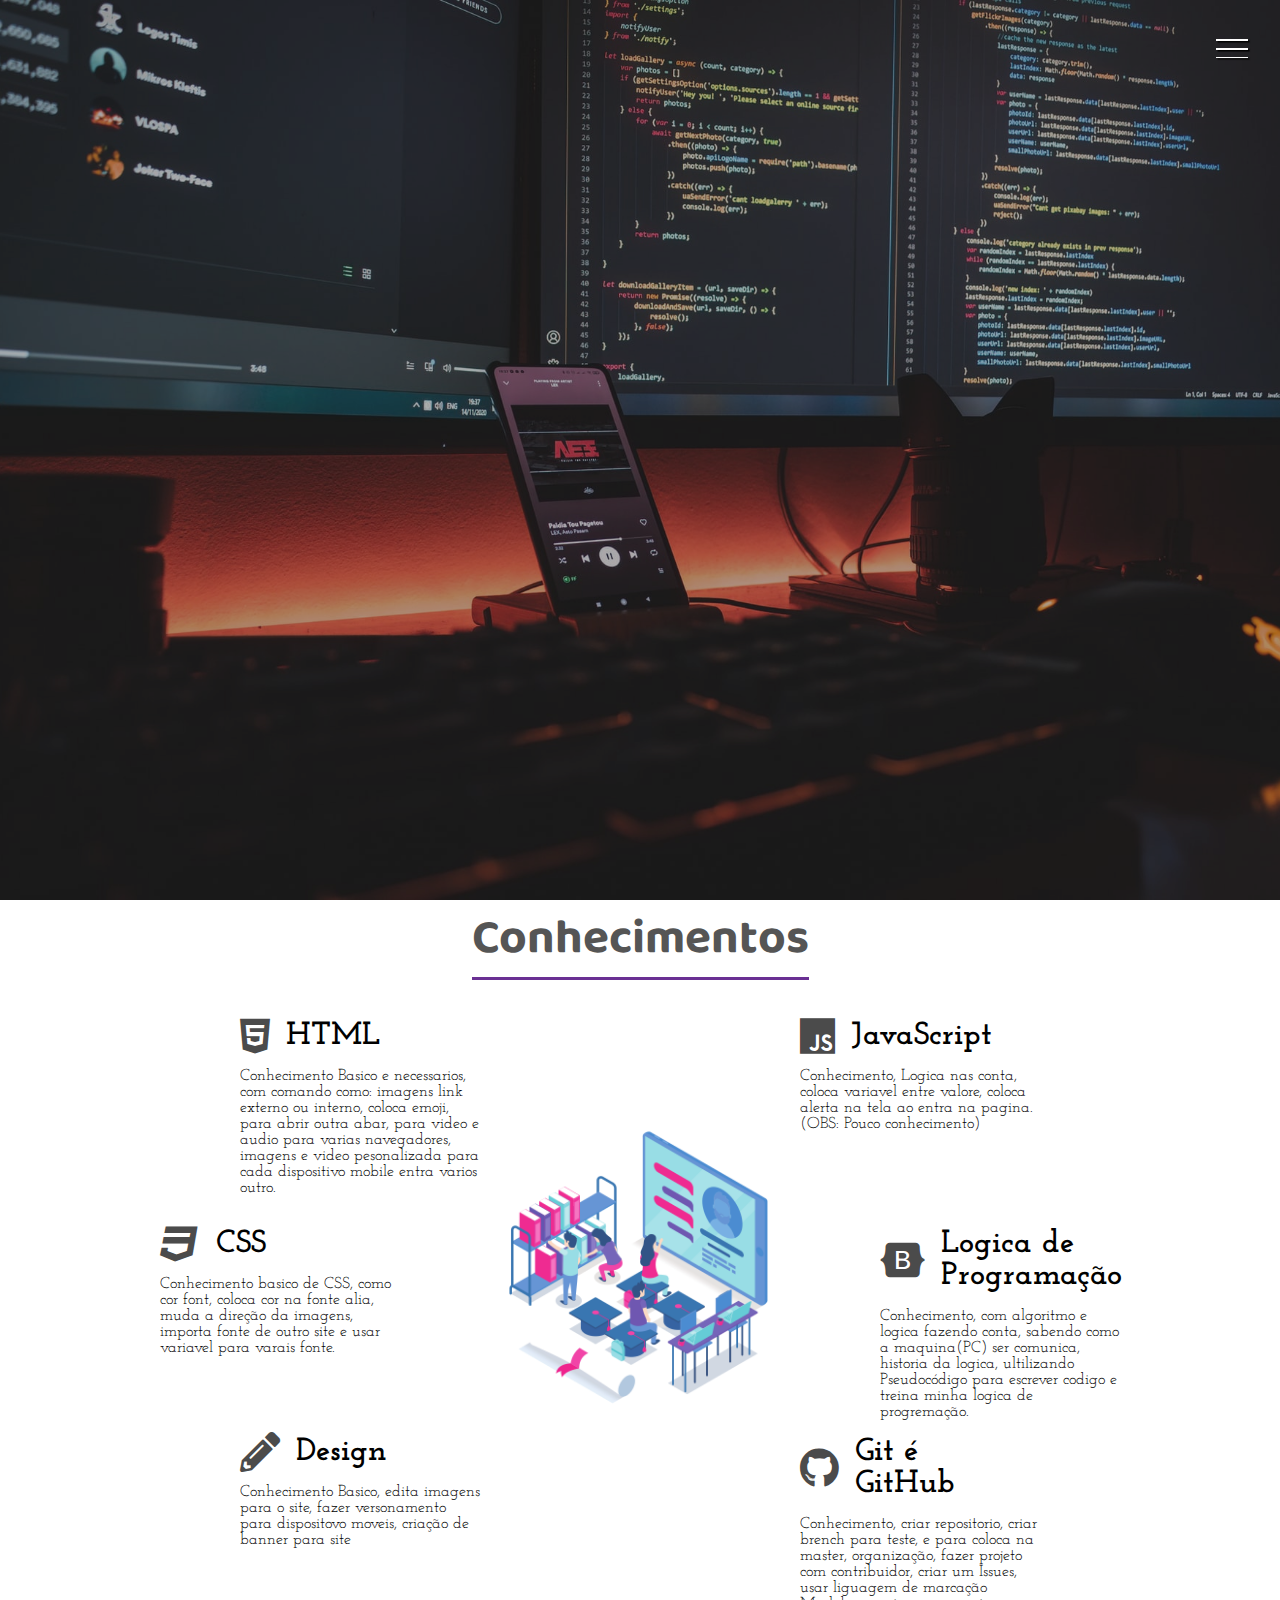
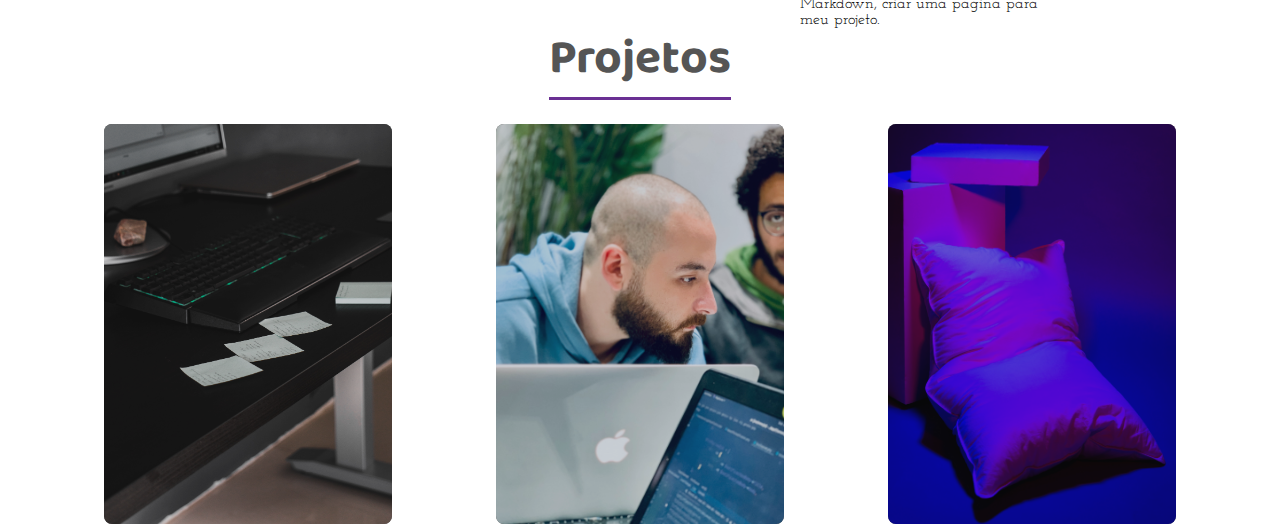
==== Portifolio/index.html @ f10bee5b "atualização" ====
<!DOCTYPE html>
<html lang="pt-br">
<head>
    <meta charset="UTF-8">
    <meta name="viewport" content="width=device-width, initial-scale=1.0">
    <title>Portfolio</title>
    <link rel="stylesheet" href="style.css">
    <link rel="apple-touch-icon" sizes="180x180" href="img/apple-touch-icon.png">
    <link rel="icon" type="image/png" sizes="32x32" href="img/favicon-32x32.png">
    <link rel="icon" type="image/png" sizes="16x16" href="img/favicon-16x16.png">
    <link rel="manifest" href="img/site.webmanifest">
</head>
<body>
    
    <div class="container">

        <div class="hanburguer">
            <div class="line" id="line1"></div>
            <div class="line" id="line2"></div>
            <div class="line" id="line3"></div>
            <span>fechar</span>
        </div>

        <header>
            <div class="img-wrapper">
                <img  src="img/bg.jpg" alt=""> <!--Nome do autor da imagens:Fotis Fotopoulos-->
            </div>
            <div class="banner">
                <h1>Web Developer e Front End Designer</h1>
                <p>Jose Henrique Martins</p>
                <button>Saiba Mais</button>
            </div>
        </header>

        <aside class="sidebar">
            <nav>
                <ul class="menu">
                    <li class="menu-iten"><a href="#" class="menu-link">Home</a></li>
                    <li class="menu-iten"><a href="#" class="menu-link">Conhecimento</a></li>
                    <li class="menu-iten"><a href="#" class="menu-link">Projetos</a></li>
                    <li class="menu-iten"><a href="#" class="menu-link">Contato</a></li>
                    <li class="menu-iten"><a href="#" class="menu-link">Orçamento</a></li>
                </ul>
            </nav>
            <div class="social-media"><a href="#"><i class="fab fa-facebook-f"></i></a><a href="#"><i class="fab fa-instagram"></i></a><a href="#"><i class="fab fa-github"></i></a></div>
        </aside>

        <section class="sessao-conhecimentos">
            <div class="sessao-header">
                <h1>Conhecimentos</h1>
            </div>
            <div class="conhecimentos">
                <div class="conhecimento">
                    <div class="conhecimento-header">
                        <i class="fab fa-html5"></i>
                        <h3>HTML</h3>
                    </div>
                    <div class="conhecimento-text">
                        <p>Conhecimento Basico e necessarios, com comando como: imagens link externo ou interno, coloca emoji, para abrir outra abar, para video e audio para varias navegadores, imagens e video pesonalizada para cada dispositivo mobile entra varios outro.</p>
                    </div>
                </div>
                <div class="conhecimento">
                    <div class="conhecimento-header">
                        <i class="fab fa-css3"></i>
                        <h3>CSS</h3>
                    </div>
                    <div class="conhecimento-text">
                        <p>Conhecimento basico de CSS, como cor font, coloca cor na fonte alia, muda a direção da imagens, importa fonte de outro site e usar variavel para varais fonte.</p>
                    </div>
                </div>
                <div class="conhecimento">
                    <div class="conhecimento-header">
                        <i class="fas fa-pencil-alt"></i>
                        <h3>Design</h3>
                    </div>
                    <div class="conhecimento-text">
                        <p>Conhecimento Basico, edita imagens para o site, fazer versonamento para dispositovo moveis, criação de banner para site </p>
                    </div>
                </div>
                <div class="conhecimento">
                    <div class="conhecimento-header">
                        <i class="fab fa-js"></i>
                        <h3>JavaScript</h3>
                    </div>
                    <div class="conhecimento-text">
                        <p>Conhecimento, Logica nas conta, coloca variavel entre valore, coloca alerta na tela ao entra na pagina.(OBS: Pouco conhecimento)</p>
                    </div>
                </div>
                <div class="conhecimento">
                    <div class="conhecimento-header">
                        <i class="fab fa-bootstrap"></i>
                        <h3>Logica de Programação</h3>
                    </div>
                    <div class="conhecimento-text">
                        <p>Conhecimento, com algoritmo e logica fazendo conta, sabendo como a maquina(PC)
                            ser comunica, historia da logica, ultilizando Pseudocódigo para escrever codigo e treina minha logica de progremação.</p>
                    </div>
                </div>
                <div class="conhecimento">
                    <div class="conhecimento-header">
                        <i class="fab fa-github"></i>
                        <h3>Git é GitHub</h3>
                    </div>
                    <div class="conhecimento-text">
                        <p>Conhecimento, criar repositorio, criar brench para teste, e para coloca na master, organização, fazer projeto com contribuidor, criar um Issues, usar liguagem de marcação Markdown, criar uma pagina para meu projeto.</p>
                    </div>
                </div>
                <div class="conhecimentos-img-wrapper">
                    <img src="img/conhecimentos.png" alt="imagens Conhecimento">
                </div>
            </div>
        </section>
            <section class="sessao-projetos">
                <div class="sessao-header">
                    <h1>Projetos</h1>
                </div>
                <div class="projetos">
                    <div class="card">
                        <div class="card-img-wrapper">
                            <img src="img/proj1.jpg" alt="Projetos">
                        </div>
                        <div class="card-info">
                            <h2>Todo List</h2>
                            <h3>JavaScript</h3>
                            <p>Lorem, ipsum dolor sit amet consectetur adipisicing elit. Alias ullam voluptatem quas minima at dolor repellat, ipsum quo repellendus et eaque molestias porro vitae nihil officiis expedita iusto illum corrupti.</p>
                            <button>Saiba Mais...</button>
                        </div>
                    </div>
                    <div class="card">
                        <div class="card-img-wrapper">
                            <img src="img/proj2.jpg" alt="Projetos">
                        </div>
                        <div class="card-info">
                            <h2>Todo List</h2>
                            <h3>HTML CSS</h3>
                            <p>Lorem, ipsum dolor sit amet consectetur adipisicing elit. Alias ullam voluptatem quas minima at dolor repellat, ipsum quo repellendus et eaque molestias porro vitae nihil officiis expedita iusto illum corrupti.</p>
                            <button>Saiba Mais...</button>
                        </div>
                    </div>
                    <div class="card">
                        <div class="card-img-wrapper">
                            <img src="img/proj3.jpg" alt="Projetos">
                        </div>
                        <div class="card-info">
                            <h2>Todo List</h2>
                            <h3>Clone</h3>
                            <p>Lorem, ipsum dolor sit amet consectetur adipisicing elit. Alias ullam voluptatem quas minima at dolor repellat, ipsum quo repellendus et eaque molestias porro vitae nihil officiis expedita iusto illum corrupti.</p>
                            <button>Saiba Mais...</button>
                        </div>
                    </div>
                    </div>
                </div>
            </section>
</div>    
</body>      
    <script src="script.js"></script>
</html>
---- Portifolio/style.css ----
@import url("https://fonts.googleapis.com/css2?family=Baloo+2:wght@400;500;600;700&family=Josefin+Slab:ital,wght@0,300;0,400;0,500;0,600;0,700;1,300;1,500;1,600&family=Mulish:ital,wght@0,200;0,300;0,400;0,500;1,200;1,300;1,400&display=swap");


@import url("https://cdnjs.cloudflare.com/ajax/libs/font-awesome/5.15.2/css/all.min.css");

*{
    margin: 0;
    padding: 0;
    list-style: none;
    text-decoration: none;
}
:root{ /*Fonte usada no site*/
    --font-primay: "Baloo 2", serif;
    --font-secundary:"Josefin Slab",serif;
    --font-action:"Mulish",serif;
}

.hanburguer{
    /*background-color: red;*/
    width: 2rem;
    height: 2.1rem;
    position: fixed;
    z-index: 100;
    right: 2rem;
    top: 2rem;
    display: flex;
    flex-direction: column;
    justify-content: space-evenly;
    cursor: pointer;
}
.show-menu .hanburguer{
    right: 16rem;
}
.line{
    width: 100%;
    height: .1rem;
    background-color: #fff;
    box-shadow: 0.1rem 0.1rem 1px #000;
    transition: transform 1s;
}
.show-menu #line1{
    transform: rotate(45deg) translate(.3rem, .45rem);
}
.show-menu #line2{
    opacity: 0;
    visibility: hidden;
}
.show-menu #line3{
    transform: rotate(-45deg) translate(.3rem, -.45rem);
}
.hanburguer span{
    position: absolute;
    left: 3rem;
    height: 2rem;
    width: 6rem;
    display: flex;
    justify-content: center;
    align-items: center;
    background-color: #a044ff;
    color: #fff;
    font-family: var(--font-action);
    opacity: 0;
}
.hanburguer span::before{
    content:"";
    position: absolute;
    border-right: .5rem solid #a044ff;
    border-top: .5rem solid transparent;
    border-left: .5rem solid transparent;
    border-bottom: .5rem solid transparent;
    left: -1rem;
}
header{
    width: 100%;
    height: 100vh;
    overflow: hidden;
    position: relative;
}
.show-menu .hanburguer:hover span{
    opacity: 1;
}
.img-wrapper{
    width: 100%;
    height: 100%;
    overflow: hidden;
    background-color: rgba(0,0,0,0.8);
    animation: zoom 25s;
}
@keyframes zoom{
    0%{
        transform: scale(1.3);
    }
    100%{
        transform: scale(1);
    }
}
.img-wrapper img{
    width: 100%;
    height: 100%;
    object-fit: cover;
    opacity: 0.6;

}
.banner{
    position: absolute;
    top: 30%;
    left: 15%;
}
.banner h1{
    color: #ffffff;
    font-size: 3.5rem;
    font-family: var(--font-primay);
    font-weight: 300;
    text-shadow: .2rem .3rem 2px rgb(0,0,0,.4);
    line-height: 3.5rem;
    margin-bottom: 2rem;
    opacity: 0;
    animation: movebanner 1s 0.5s forwards;
}
.banner p{
    font-family:var(--font-secundary);
    color: #fff;
    font-size: 2rem;
    text-shadow: .2rem .2rem rgb(0,0,0,.4);
    margin-bottom: 2rem;
    opacity: 0;
    animation: movebanner 1s 0.7s forwards;

}
.banner button{
    font-family: var(--font-action);
    color: #fff;
    text-transform: uppercase;
    letter-spacing: .1rem;
    background: #DA4453;
    background: -webkit-linear-gradient(to right, #89216B, #DA4453);
    background: linear-gradient(to top, #89216B, #DA4453);
    padding: 1rem 3rem;
    border: none;
    border-radius: 5px;
    cursor: pointer;
    opacity: 0;
    animation: movebanner 1s 0.9s forwards;

}
.banner button:hover{
    opacity: 0.9; /*animação do botão*/
    color: rgba(255, 255, 255, 0.905);
}
@keyframes movebanner{
    0%{
        transform: translateY(10rem) rotateY(-30deg);
    }
    100%{
        transform: translateY(0) rotate(0);
        opacity: 1;
    }
}
.sidebar{
    width: 20rem;
    height: 100vh;
    background-color: #fff;
    position: fixed;
    top: 0;
    right: -20rem;
    transition: all 1s;
}
.show-menu .sidebar{
    right: 0;
}
.menu{
    position: absolute;
    top: 10%;
    left: 50%;
    transform: translate(-50%, 50%);
}
.menu-iten{
    text-align: center;
    margin-bottom:.3rem;

}
.menu-link{
    font-family: var(--font-action);
    font-size: 2rem;
    color: #555;
    transition: color 1s;
}
.menu-link:hover{
    color: #6a3093;
}

.social-media{
    position: absolute;
    bottom: 2rem;
    width:100%;
    display: flex;
    justify-content: space-evenly;
}
.social-media i{
    background-color:#6a3093;
    color: rgb(255, 255, 255,1);
    height: 2.5rem;
    width: 2.5rem;
    font-size: 1.5rem;
    display: flex;
    justify-content:center;
    align-items: center;
    transition: background-color 1s;
}
.social-media i:hover{
    background-color: #a044ff;
}
.conhecimentos{
    display: grid;
    grid-template-columns: repeat(16, 1fr);
    grid-template-rows: repeat(6, 6rem);
    row-gap: 0.5rem;
}
.conhecimento:nth-child(1){
    grid-column: 4 / 7;
    grid-row: 1 / 3;
}
.conhecimento:nth-child(2){
    grid-column: 3 / 6;
    grid-row: 3 / 5;
}
.conhecimento:nth-child(3){
    grid-column: 4 / 7;
    grid-row: 5 / -1;
}
.conhecimento:nth-child(4){
    grid-column: 11 / 14;
    grid-row: 1 / 3;
}
.conhecimento:nth-child(5){
    grid-column: 12 / 15;
    grid-row: 3 / 5;
}.conhecimento:nth-child(6){
    grid-column: 11 / 14;
    grid-row: 5 / -1;
}
.sessao-conhecimento{
    background-color: #f5f5f5;
}
.sessao-header{
    display: flex;
    align-items: center;
    justify-content: center;
}
.sessao-header h1{
    font-family: var(--font-primay);
    font-size: 3rem;
    color: #555;
    border-bottom: solid 3px #6a3093;
    margin-bottom: 1.5rem;
}
.conhecimento-header{
    display: flex;
    align-items: center;
}
.conhecimento-header i{
    font-size: 2.5rem;
    color: #4b4b4b;
}
.conhecimento-header h3{
    font-family: var(--font-secundary);
    font-size: 2rem;
    padding: 1rem;
}
.conhecimento-text{
    font-family: var(--font-secundary);
    margin-top: 0rem;
}
.conhecimentos-img-wrapper{
    grid-column: 7 /11;
    grid-row: 2 / 6;
    width: 100%;
}
.conhecimentos-img-wrapper img{
    object-fit: cover;
    width: 100%;
}
.projetos{
    display: flex;
    justify-content: space-evenly ;
}
.card{
    width: 18rem;
    height: 25rem;
    position: relative;
}
.card-img-wrapper{
    width: 100%;
    height: 100%;
    background-color: #262626;
    border-radius:.5rem;

}
.card-img-wrapper img{
    object-fit: cover;
    width: 100%;
    height: 100%;
    border-radius:.5rem;
    opacity: .8;
    transition: opacity .3s;
}
.card:hover .card-img-wrapper img{
    opacity: .5;
}
.card-info{
    position: absolute;
    bottom: 0;
    opacity: 0;
    visibility: hidden;
    padding: 2rem;
    text-shadow: 0.3rem 0.2rem 0.3rem rgb(0, 0, 0, .6);
    transition: all .3s;
}
.card-info h2{
    font-family: var(--font-primay) ;
    font-size: 2rem;
    font-weight: 500;
    color: #eee;
}
.card-info h3{
    font-family: var(--font-secundary);
    font-weight: bolder;
    color: #ff4081;
    margin-bottom: 1.5rem;
}
.card-info p{
    font-family: var(--font-secundary);
    color: #eee;
    font-weight: 400;
    width: 80%;
    margin-bottom: 2rem;
}
.card-info button{
    width: 8rem;
    height: 2.5rem;
    background: #DA4453;
    background: -webkit-linear-gradient(to right, #89216B, #DA4453);
    background: linear-gradient(to top, #89216B, #DA4453);
    font-family: var(--font-action);
    font-size: .7rem;
    color: #eee;
    border-radius: .5rem;
    border: none;
    box-shadow: 0 .1rem .8rem rgba(0,0,0, .4);
}
.card:hover .card-info{
    bottom: 2rem;
    opacity: 1;
    visibility: visible;

}
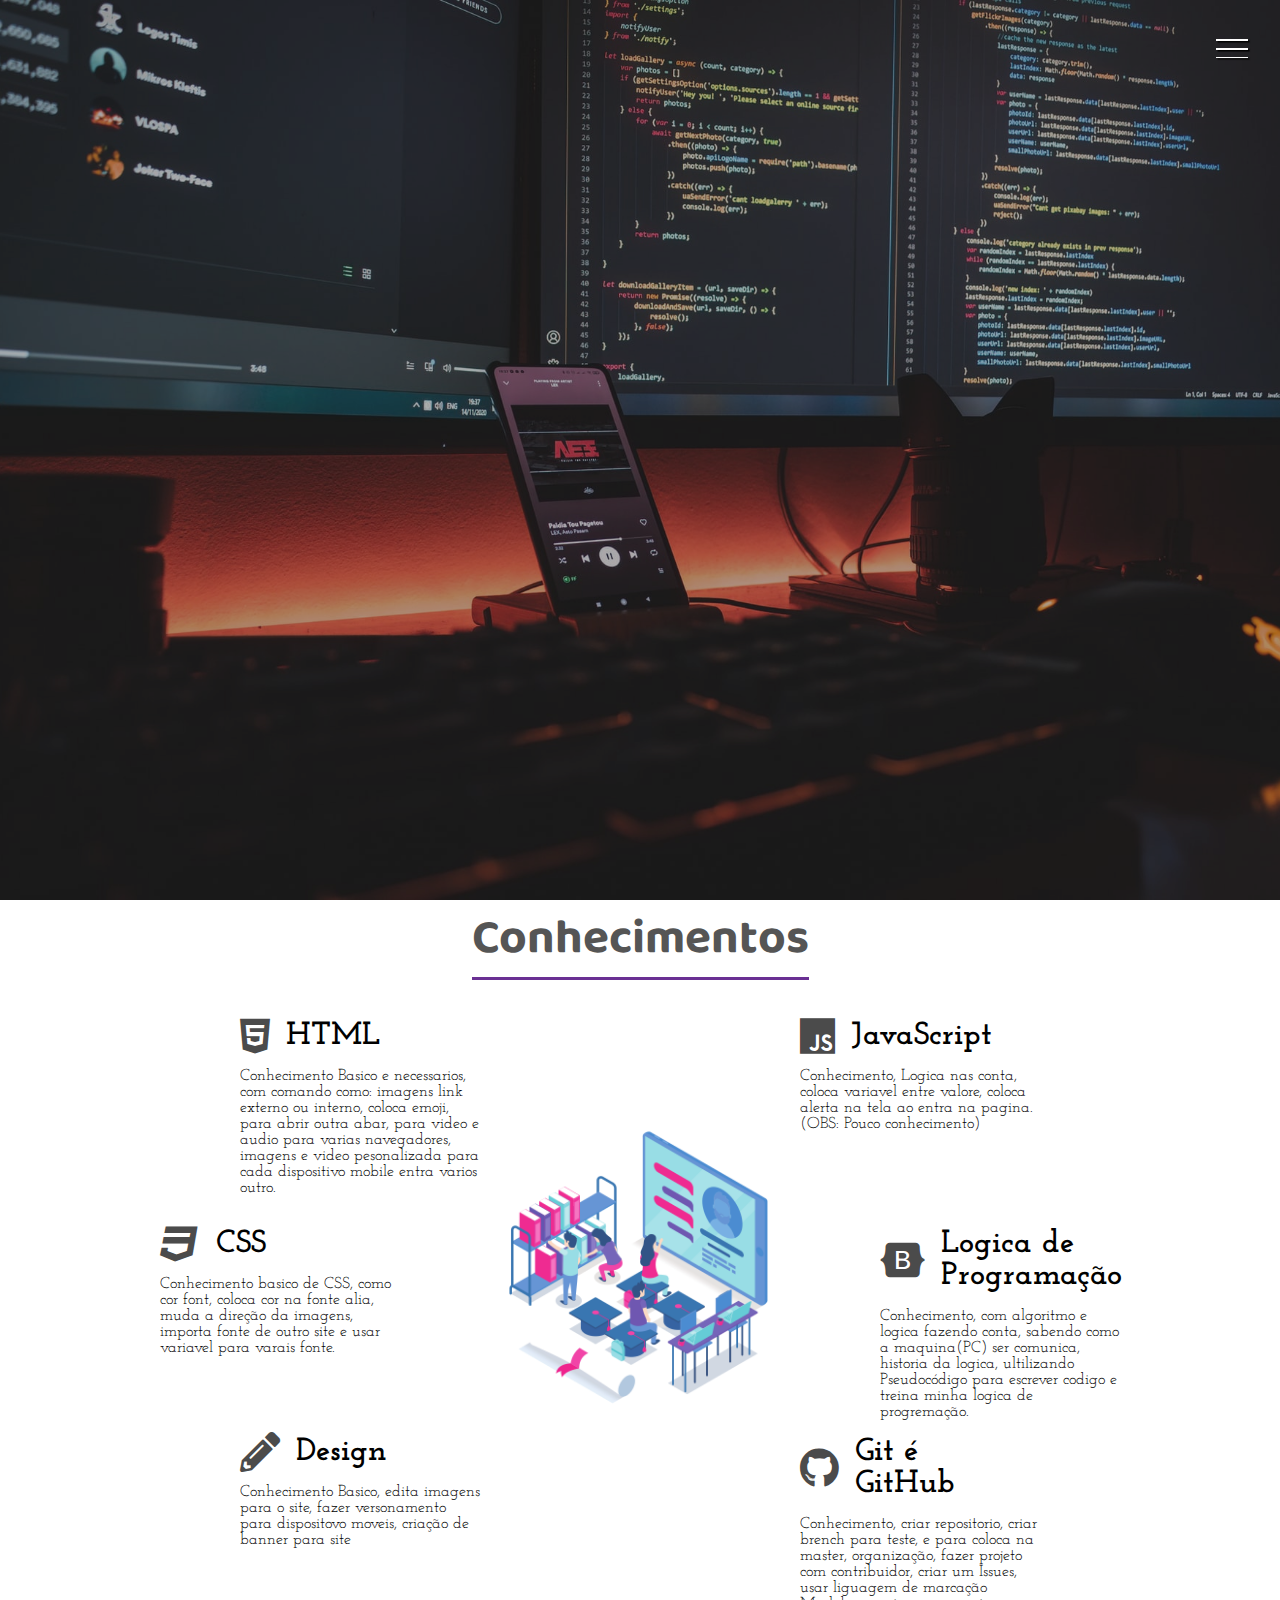
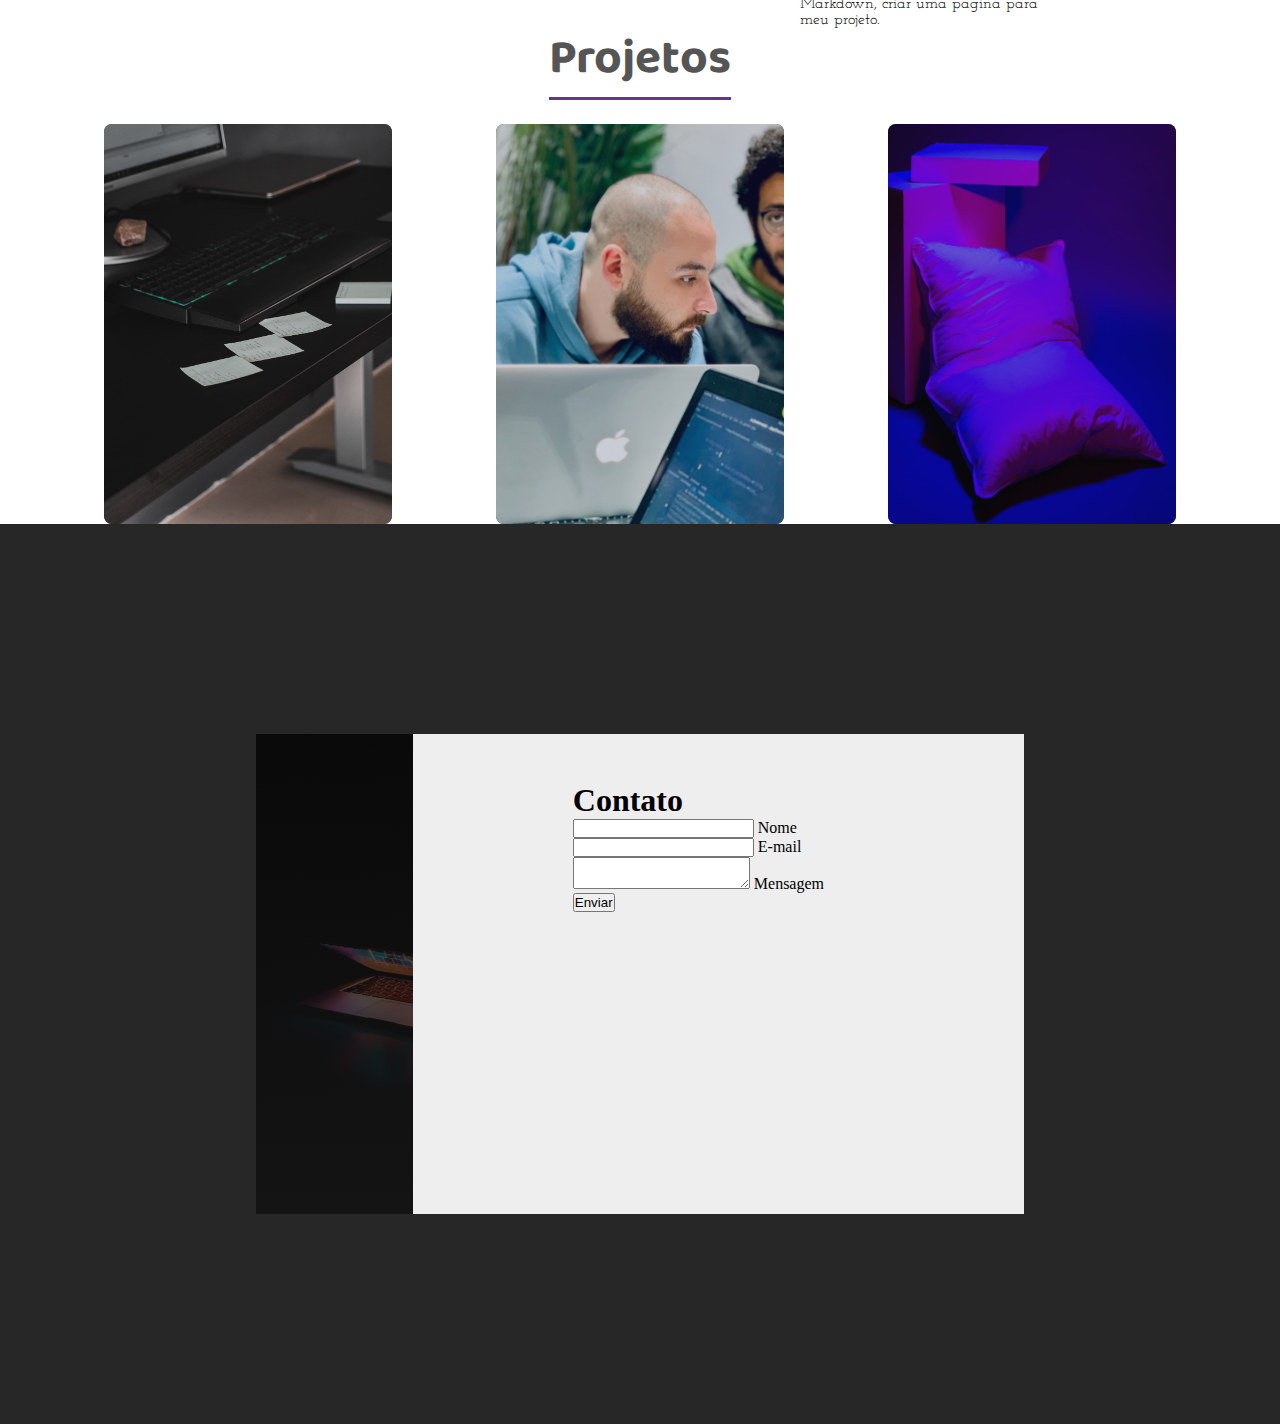
==== commit c5559d32: "atualização" ====
--- a/Portifolio/index.html
+++ b/Portifolio/index.html
@@ -151,6 +151,29 @@
                     </div>
                 </div>
             </section>
+            <section class="sessao-contato">
+                <div class="contato-wrapper">
+                    <div class="contato-left"></div>
+                    <div class="contato-right">
+                        <h1>Contato</h1>
+                        <form>
+                            <div class="input-group">
+                                <input type="text" class="field" id="nome">
+                                <label for="nome" class="field-label">Nome</label>
+                            </div>
+                            <div class="input-group">
+                                <input type="text" class="field" id="email">
+                                <label for="email" class="field-label">E-mail</label>
+                            </div>
+                            <div class="input-group">
+                                <textarea class="field" id="mensagen"></textarea>
+                                <label for="mensagen" class="field-label">Mensagem</label>
+                            </div>
+                            <button type="submit">Enviar</button>
+                        </form>
+                    </div>
+                </div>
+            </section>
 </div>    
 </body>      
     <script src="script.js"></script>
--- a/Portifolio/style.css
+++ b/Portifolio/style.css
@@ -353,4 +353,27 @@
     opacity: 1;
     visibility: visible;
 
+}
+.sessao-contato{
+    width: 100%;
+    height: 100vh;
+    background-color: #272727;
+    display: flex;
+    align-items: center;
+    justify-content: center;
+}
+.contato-wrapper{
+    width: 60%;
+    height: 30rem;
+    display: flex;
+}
+.contato-left{
+    width: 35%;
+    background: linear-gradient(rgba(15,15,15, 0.6),rgba(22,22,22,0.9)), url(img/login.jpg);
+    background-size: cover;
+}
+.contato-right{
+    width: 65%;
+    background-color: #eee;
+    padding: 3rem 10rem 10rem;
 }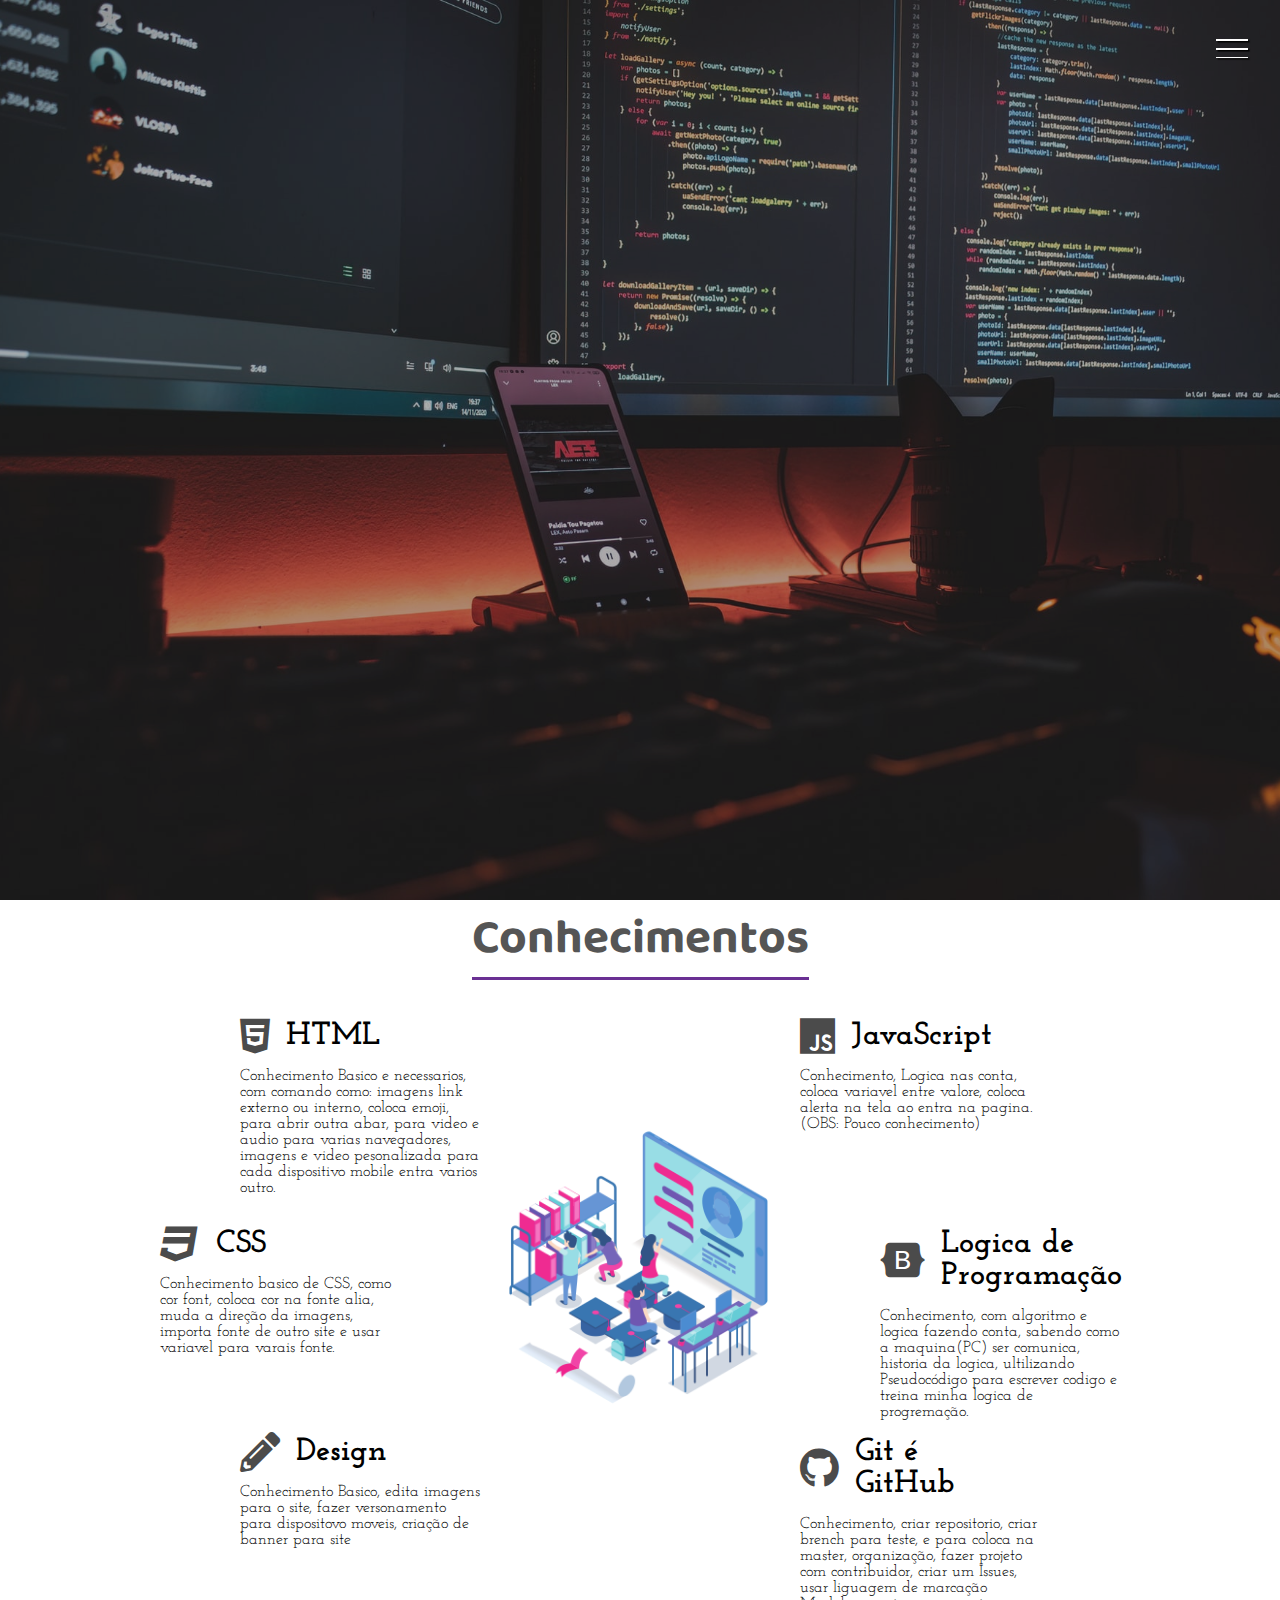
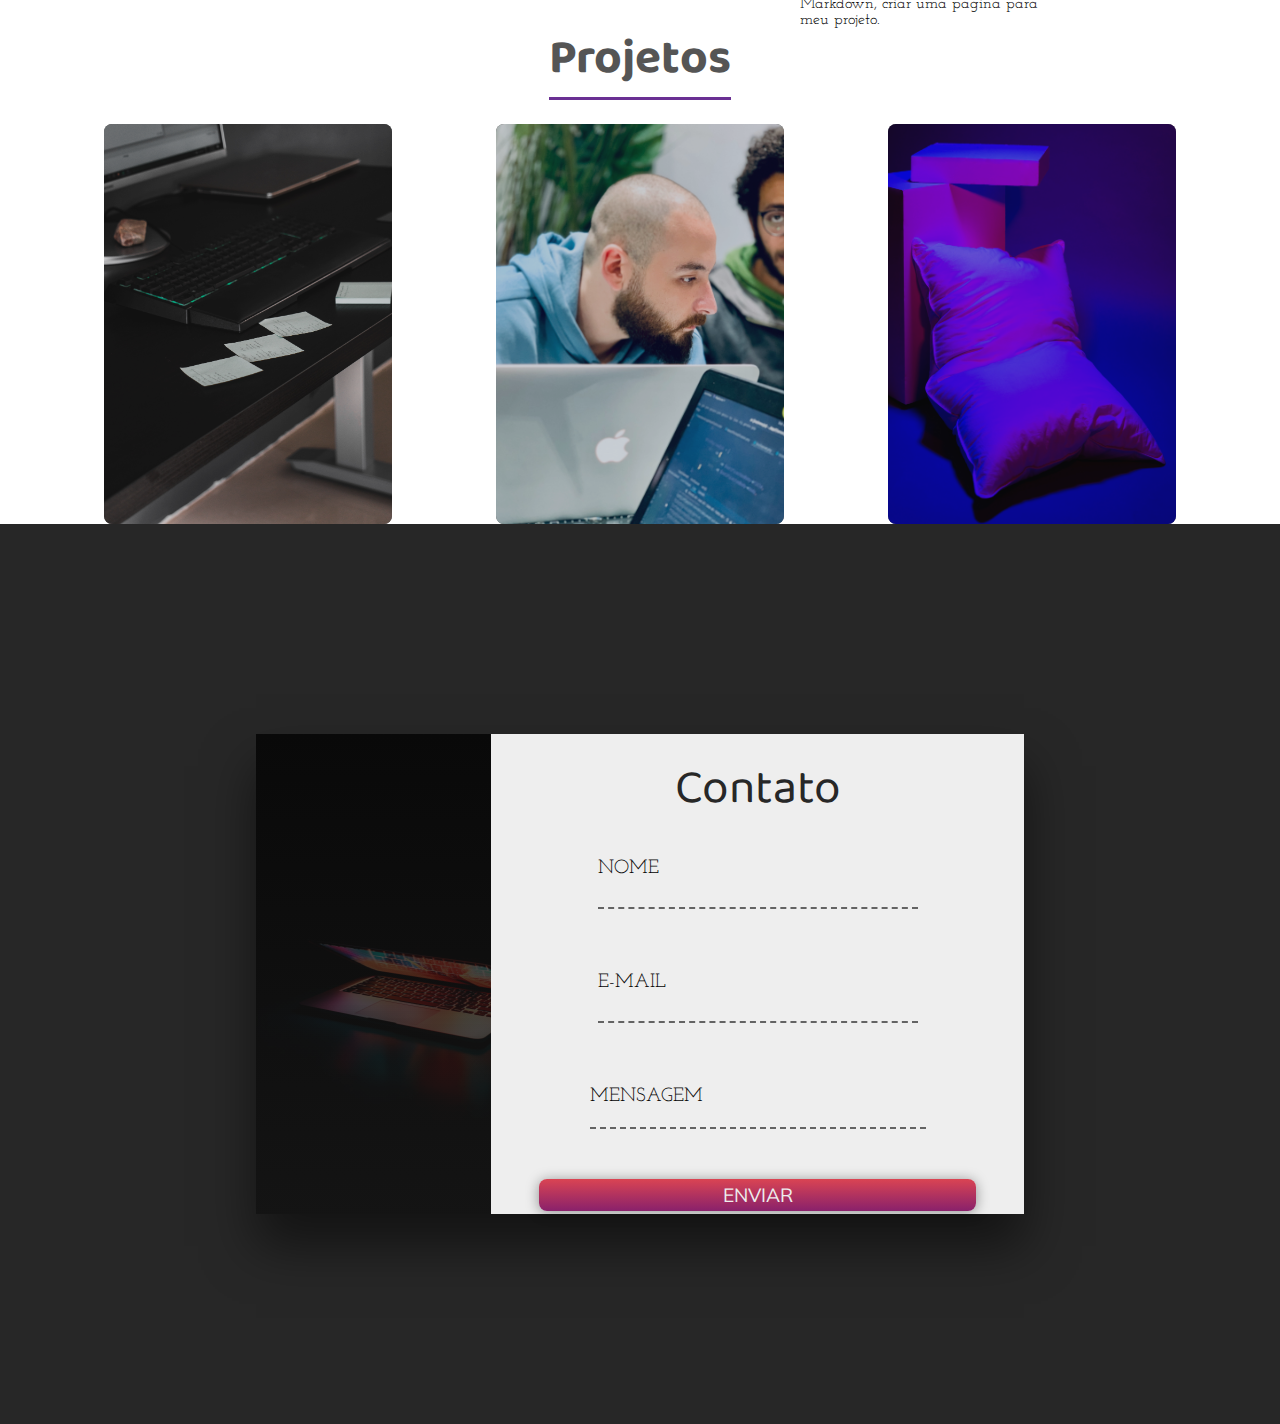
==== commit aff8c52c: "atualização" ====
--- a/Portifolio/index.html
+++ b/Portifolio/index.html
@@ -123,7 +123,7 @@
                             <h2>Todo List</h2>
                             <h3>JavaScript</h3>
                             <p>Lorem, ipsum dolor sit amet consectetur adipisicing elit. Alias ullam voluptatem quas minima at dolor repellat, ipsum quo repellendus et eaque molestias porro vitae nihil officiis expedita iusto illum corrupti.</p>
-                            <button>Saiba Mais...</button>
+                            <button class="btn">Saiba Mais...</button>
                         </div>
                     </div>
                     <div class="card">
@@ -134,7 +134,7 @@
                             <h2>Todo List</h2>
                             <h3>HTML CSS</h3>
                             <p>Lorem, ipsum dolor sit amet consectetur adipisicing elit. Alias ullam voluptatem quas minima at dolor repellat, ipsum quo repellendus et eaque molestias porro vitae nihil officiis expedita iusto illum corrupti.</p>
-                            <button>Saiba Mais...</button>
+                            <button class="btn">Saiba Mais...</button>
                         </div>
                     </div>
                     <div class="card">
@@ -145,7 +145,7 @@
                             <h2>Todo List</h2>
                             <h3>Clone</h3>
                             <p>Lorem, ipsum dolor sit amet consectetur adipisicing elit. Alias ullam voluptatem quas minima at dolor repellat, ipsum quo repellendus et eaque molestias porro vitae nihil officiis expedita iusto illum corrupti.</p>
-                            <button>Saiba Mais...</button>
+                            <button class="btn">Saiba Mais...</button>
                         </div>
                     </div>
                     </div>
@@ -169,7 +169,7 @@
                                 <textarea class="field" id="mensagen"></textarea>
                                 <label for="mensagen" class="field-label">Mensagem</label>
                             </div>
-                            <button type="submit">Enviar</button>
+                            <button class="btn btn-submit" type="submit">Enviar</button>
                         </form>
                     </div>
                 </div>
--- a/Portifolio/style.css
+++ b/Portifolio/style.css
@@ -335,9 +335,7 @@
     width: 80%;
     margin-bottom: 2rem;
 }
-.card-info button{
-    width: 8rem;
-    height: 2.5rem;
+.btn{
     background: #DA4453;
     background: -webkit-linear-gradient(to right, #89216B, #DA4453);
     background: linear-gradient(to top, #89216B, #DA4453);
@@ -348,6 +346,11 @@
     border: none;
     box-shadow: 0 .1rem .8rem rgba(0,0,0, .4);
 }
+
+.card-info button{
+    width: 8rem;
+    height: 2.5rem;
+}
 .card:hover .card-info{
     bottom: 2rem;
     opacity: 1;
@@ -366,6 +369,7 @@
     width: 60%;
     height: 30rem;
     display: flex;
+    box-shadow: 0 2rem 3rem rgba(0,0,0,0.5);
 }
 .contato-left{
     width: 35%;
@@ -375,5 +379,63 @@
 .contato-right{
     width: 65%;
     background-color: #eee;
-    padding: 3rem 10rem 10rem;
+    padding: 1rem 3rem 3rem 3rem;
+}
+.sessao-contato h1{
+    font-family: var(--font-primay);
+    text-align: center;
+    color: #272727;
+    font-size: 3rem;
+    font-weight: lighter;
+}
+.sessao-contato form{
+    width: 100;
+    display: flex;
+    flex-direction: column;
+    align-items: center;
+}
+.input-group{
+    position: relative;
+}
+.field{
+    background: transparent;
+    border: none;
+    width: 20rem;
+    font-size: 1.5rem;
+    font-family: var(--font-secundary);
+    border-bottom: 2px dashed #636363;
+    height: 3rem;
+    outline: none;
+    margin: 2rem 0;
+}
+.input-group textarea{
+    padding: 1rem;
+    max-width: 19rem;
+    max-height: 0.5rem;
+    min-width: 19rem;
+    min-height: 0.5rem;
+    resize: none
+}
+.field-label{
+    position: absolute;
+    left: 0;
+    top: 2rem;
+    font-size: 1.2rem;
+    font-family: var(--font-secundary);
+    text-transform: uppercase;
+    transition: all 0.3s;
+}
+.field:focus ~ label{
+    top: 0;
+    font-size: 1rem;
+}
+.field:focus{
+    border-bottom: 1px solid;
+}
+.btn-submit{
+    font-size: 1.2rem;
+    text-transform: uppercase;
+    width: 100%;
+    height: 2rem;
+    margin-top: 0.9rem;
 }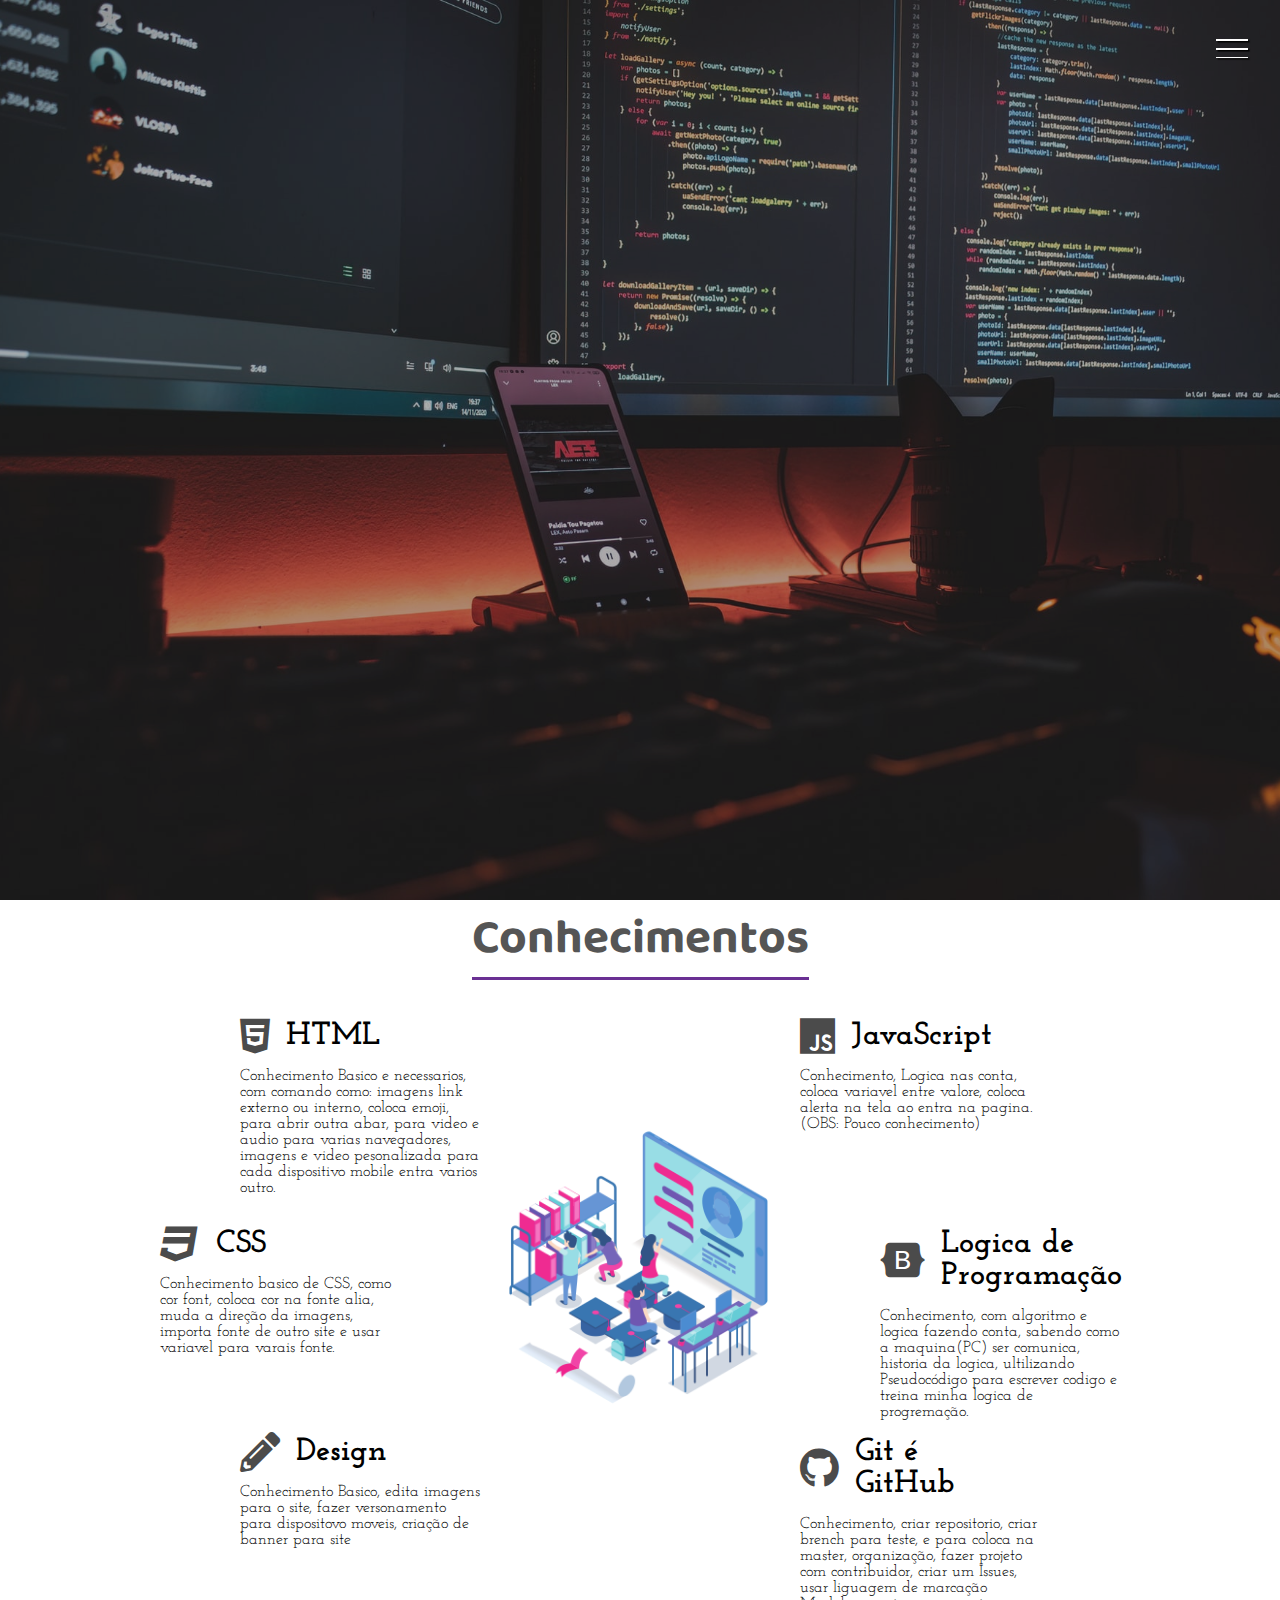
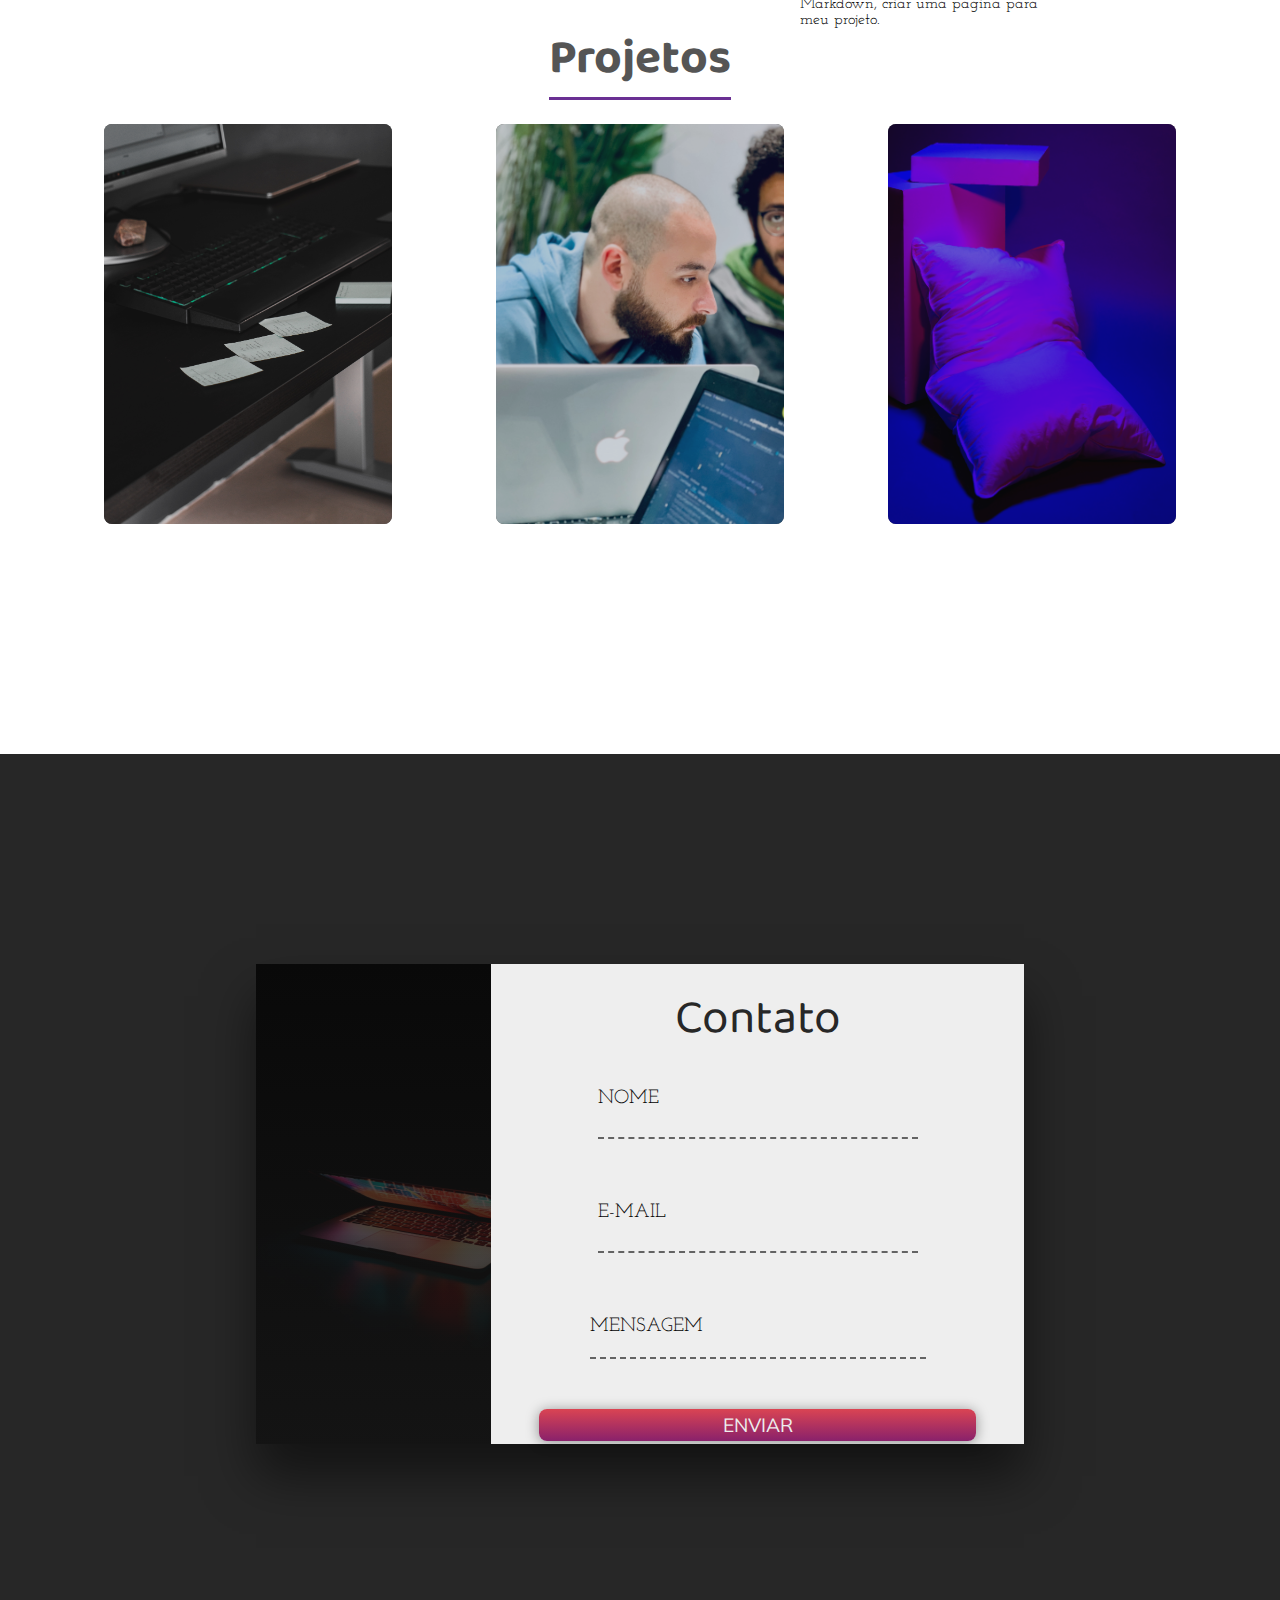
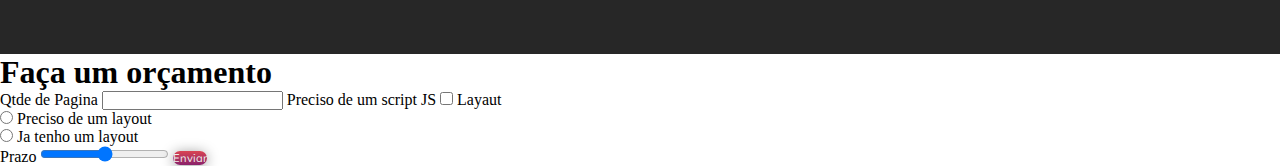
==== commit b0511bdd: "atualização" ====
--- a/Portifolio/index.html
+++ b/Portifolio/index.html
@@ -174,6 +174,31 @@
                     </div>
                 </div>
             </section>
+            <section class="sessao-orçamento">
+                <div class="orcamento-wrapper">
+                    <h1>Faça um orçamento</h1>
+                    <form>
+                        <label for="qtde">Qtde de Pagina</label>
+                        <input type="text" name="qtde" id="qtde">
+                        <label for="js">Preciso de um script JS</label>
+                        <input type="checkbox" name="js" id="js">
+                        <label>Layaut</label>
+                        <div class="group-layout">
+                            <div>
+                                <input type="radio" name="layout" id="layout-sin">
+                                <label for="layout-sin">Preciso de um layout</label>
+                            </div>
+                            <div>
+                                <input type="radio" name="layout" id="layout-nao">
+                                <label for="layout-nao">Ja tenho um layout</label>
+                            </div>
+                        </div>
+                        <label for="prazo">Prazo</label>
+                        <input type="range" name="prazo" id="prazo">
+                        <button class="btn btn-orcamento" type="submit">Enviar</button>
+                    </form>
+                </div>
+            </section>
 </div>    
 </body>      
     <script src="script.js"></script>
--- a/Portifolio/style.css
+++ b/Portifolio/style.css
@@ -282,7 +282,9 @@
 }
 .projetos{
     display: flex;
-    justify-content: space-evenly ;
+    justify-content: space-evenly;
+    width: 100%;
+    height: 70vh;
 }
 .card{
     width: 18rem;
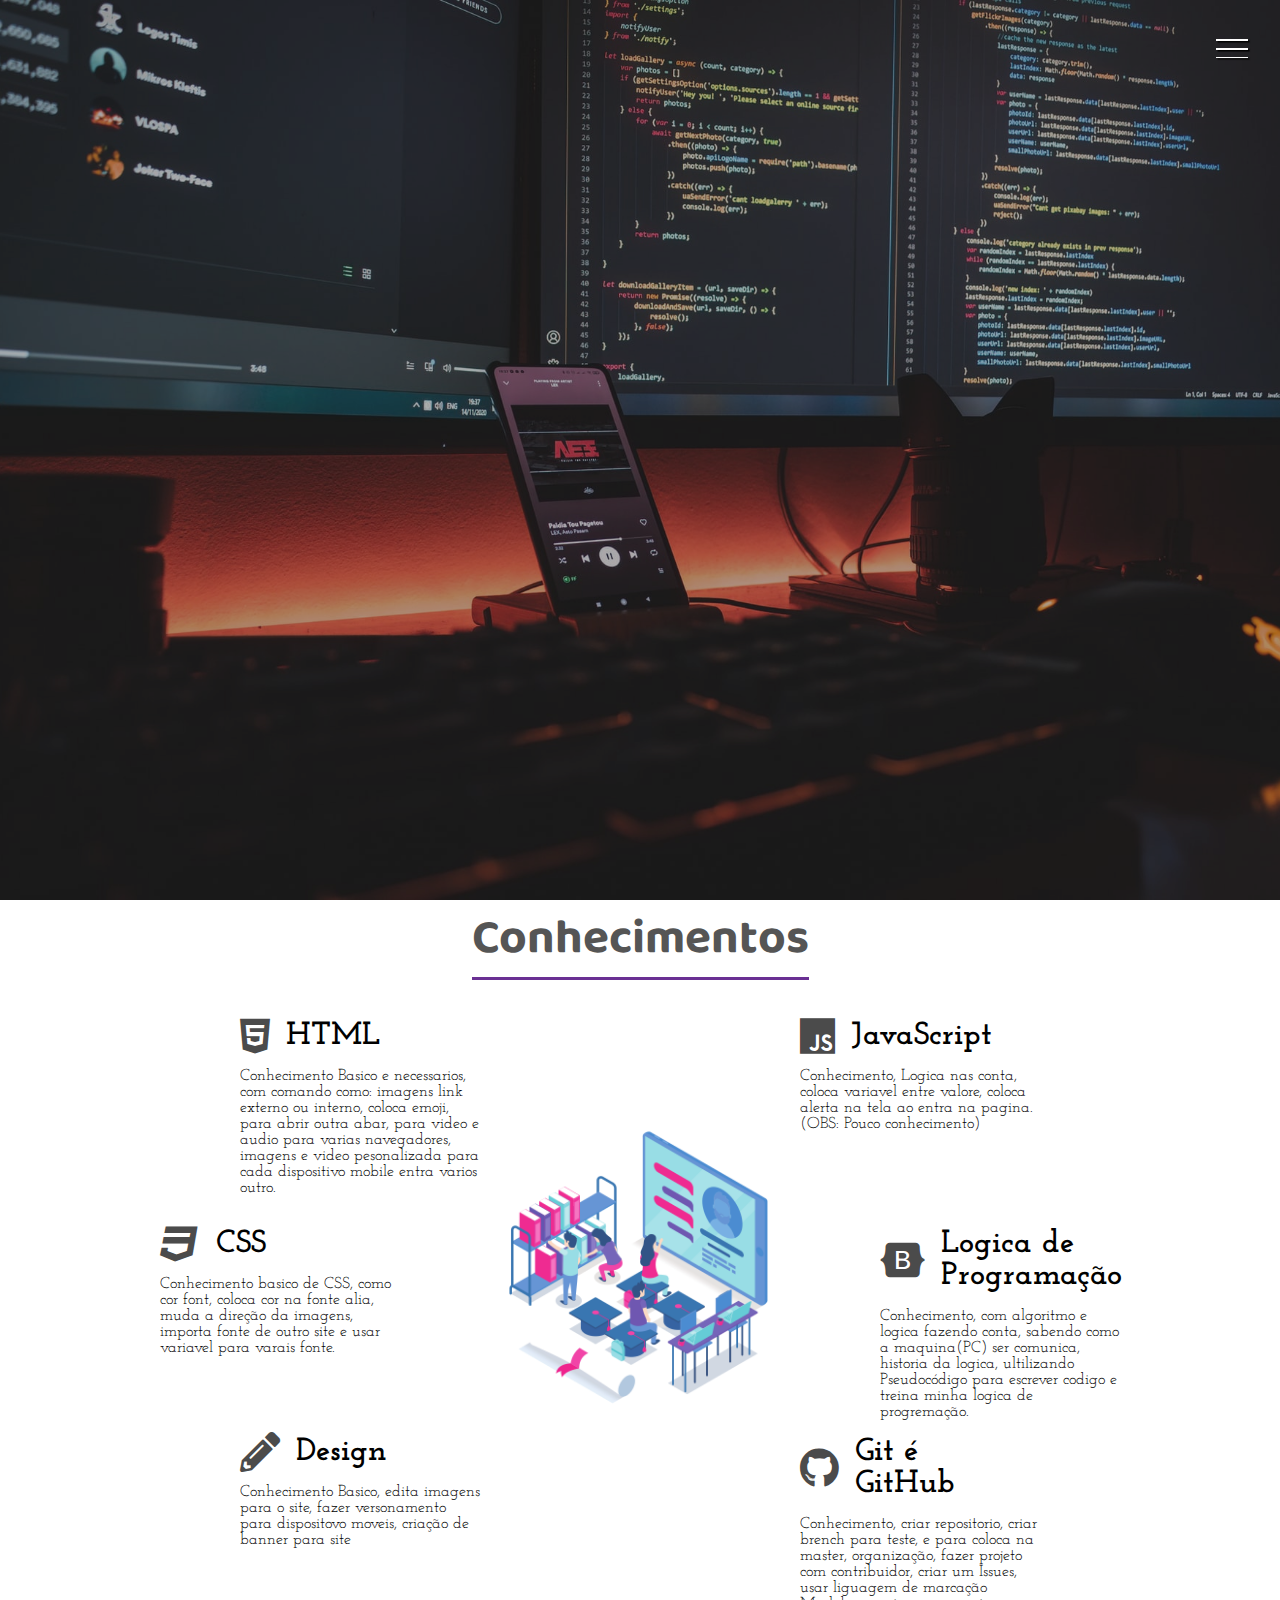
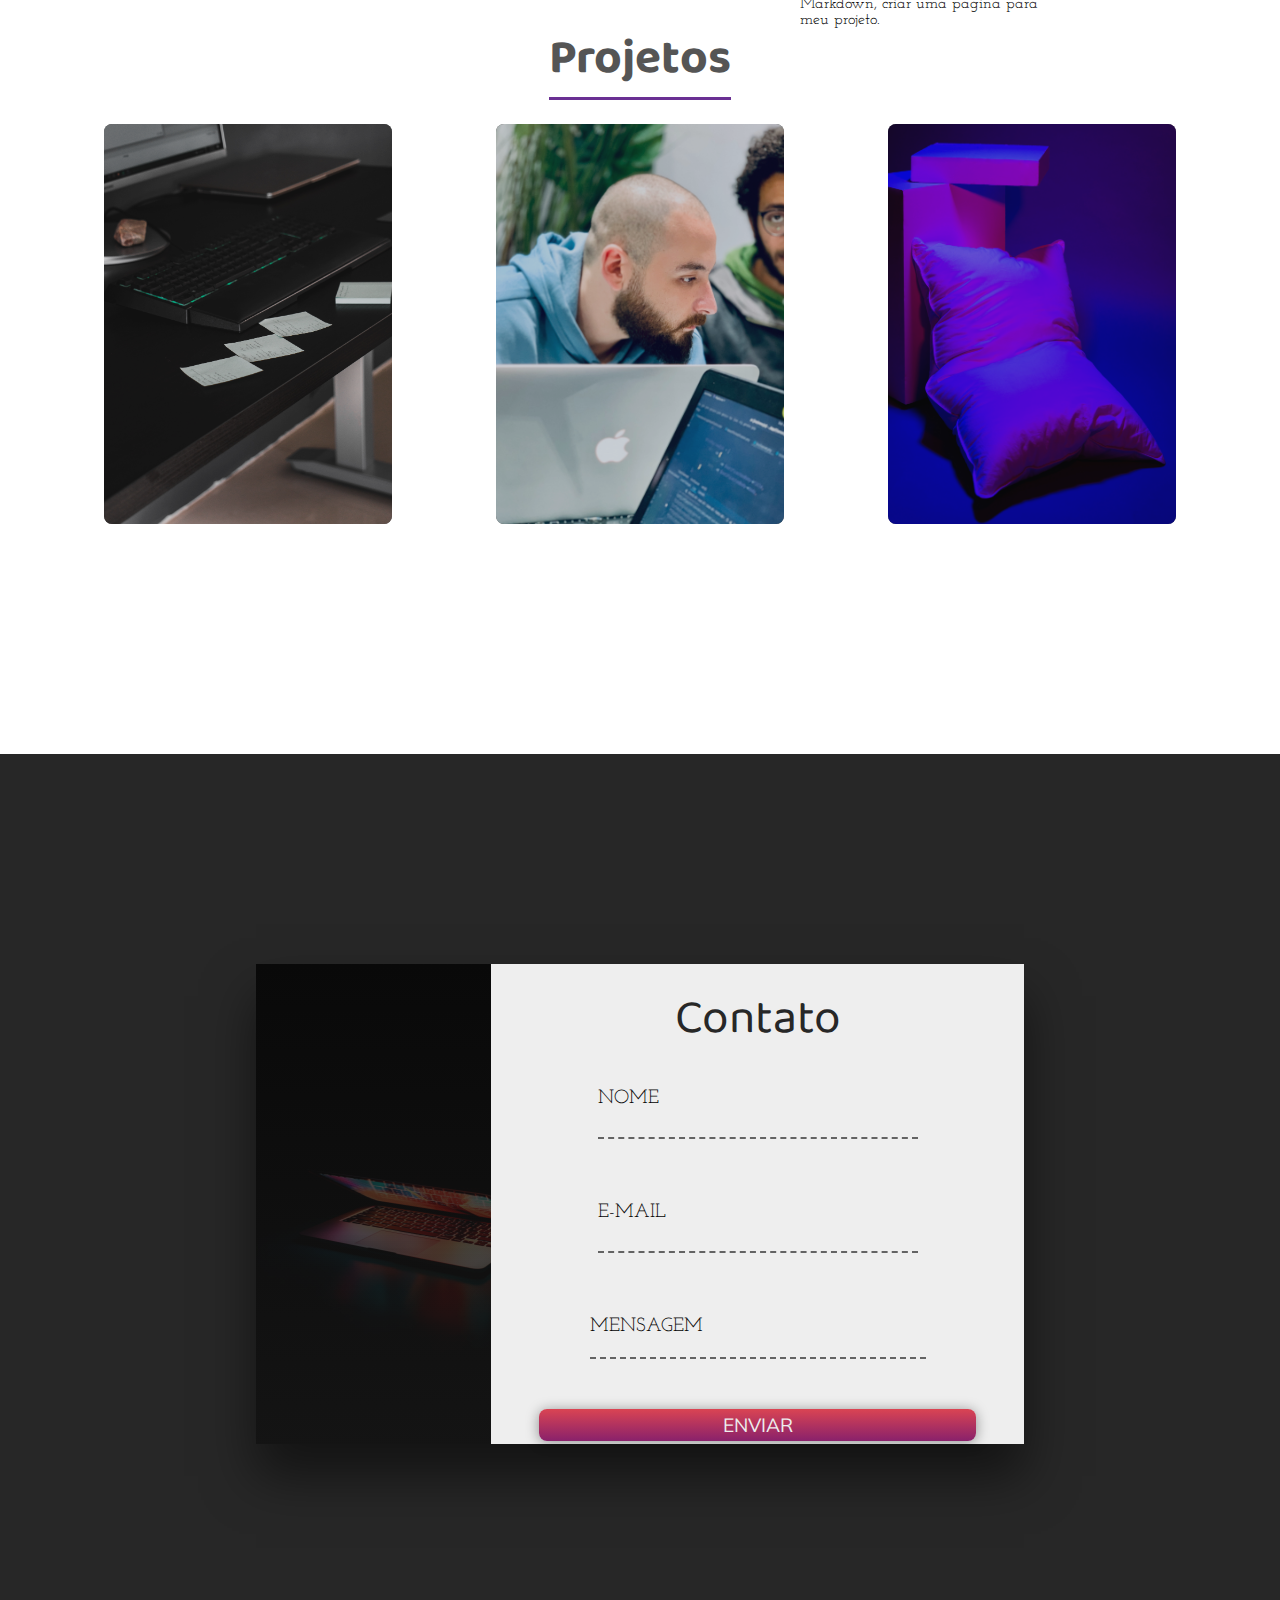
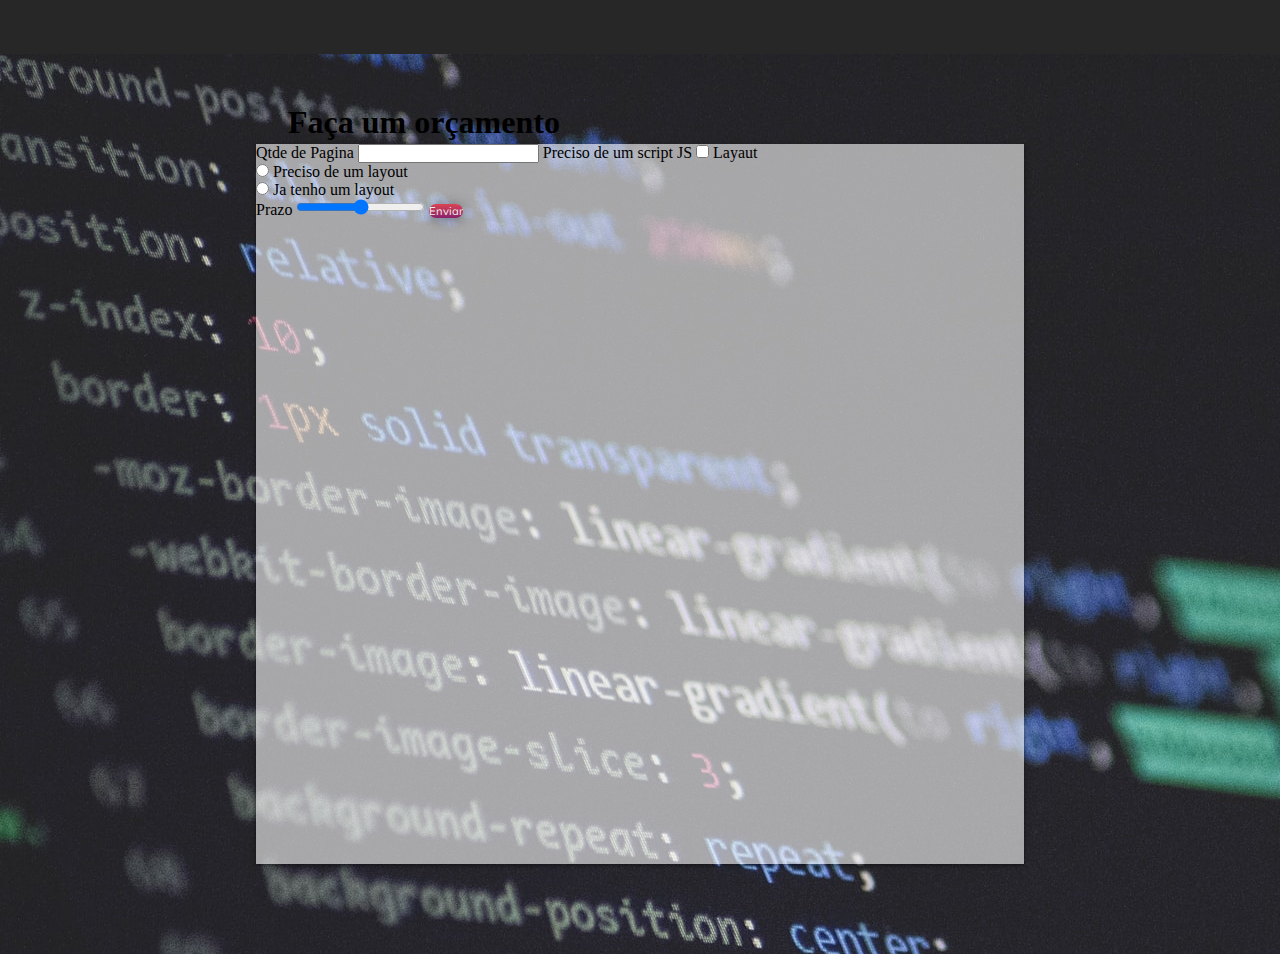
==== commit ae975c4e: "atualização" ====
--- a/Portifolio/index.html
+++ b/Portifolio/index.html
@@ -174,7 +174,7 @@
                     </div>
                 </div>
             </section>
-            <section class="sessao-orçamento">
+            <section class="sessao-orcamento">
                 <div class="orcamento-wrapper">
                     <h1>Faça um orçamento</h1>
                     <form>
--- a/Portifolio/style.css
+++ b/Portifolio/style.css
@@ -440,4 +440,27 @@
     width: 100%;
     height: 2rem;
     margin-top: 0.9rem;
+}
+.sessao-orcamento{
+    width: 100%;
+    height: 100vh;
+    background: url(img/bg-orcamento.jpg);
+    object-fit: cover;
+    display: flex;
+    justify-content: center;
+    align-items: center;
+}
+.orcamento-wrapper{
+    width: 60%;
+    height: 80%;
+    background-color: #ffffff99;
+    border-bottom: 10px;
+    box-shadow: 0 0.1rem 0.3rem rgb(0, 0, 0, 0.5);
+    position: relative;
+}
+.sessao-orcamento h1{
+    position: absolute;
+    top: -2.5rem;
+    left: 2rem;
+    background-color: ;
 }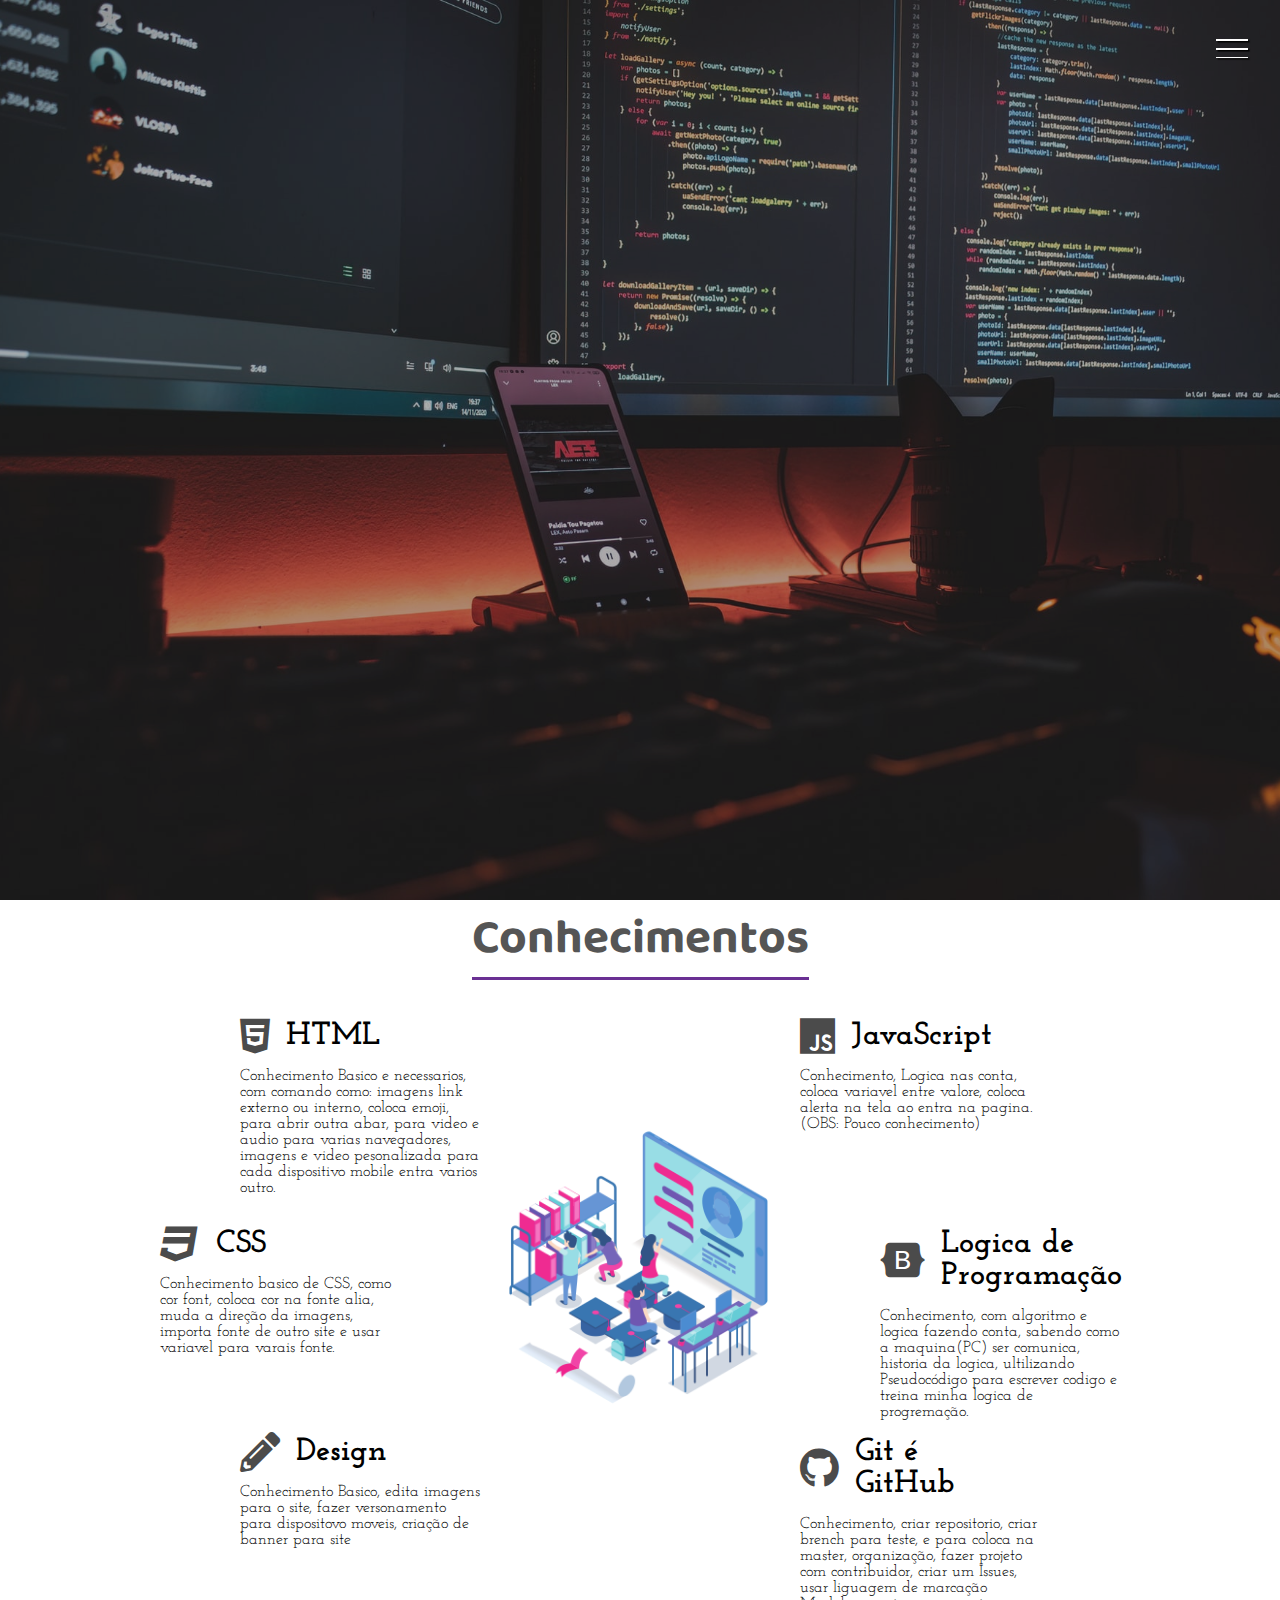
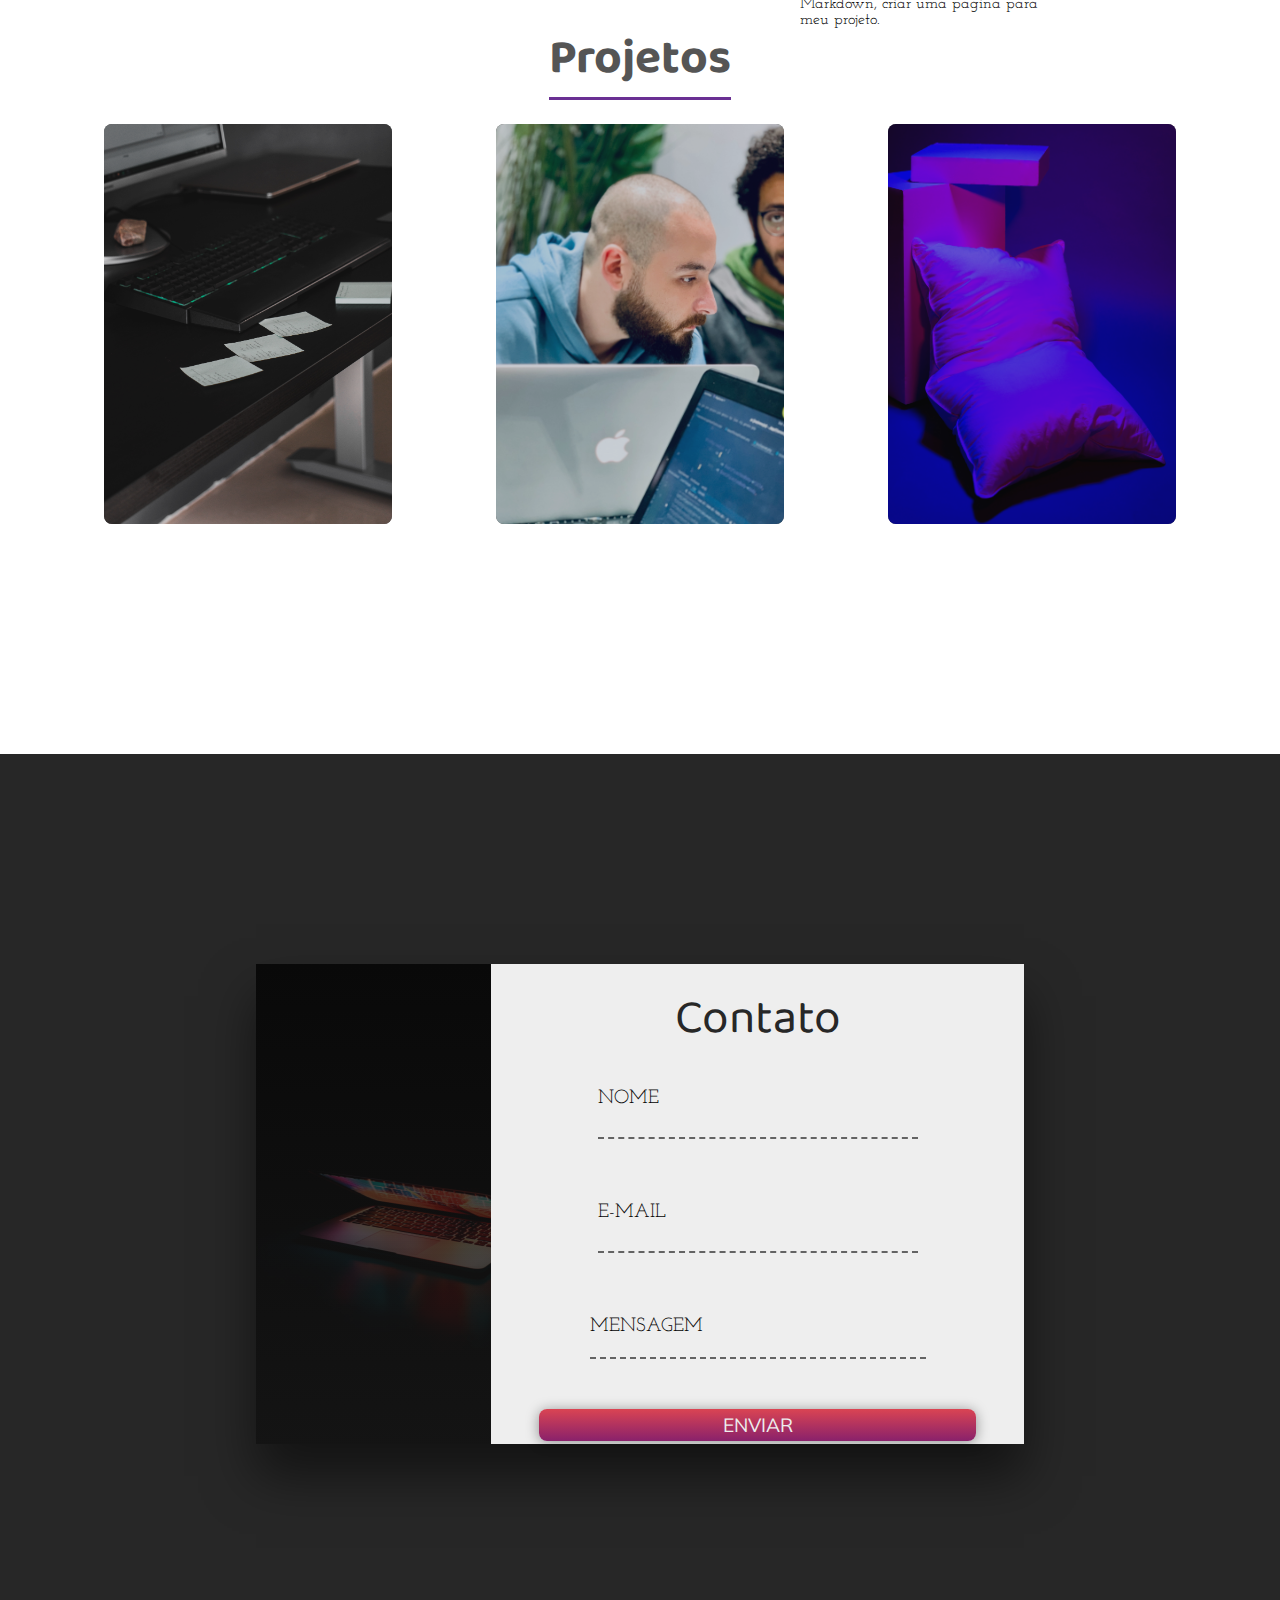
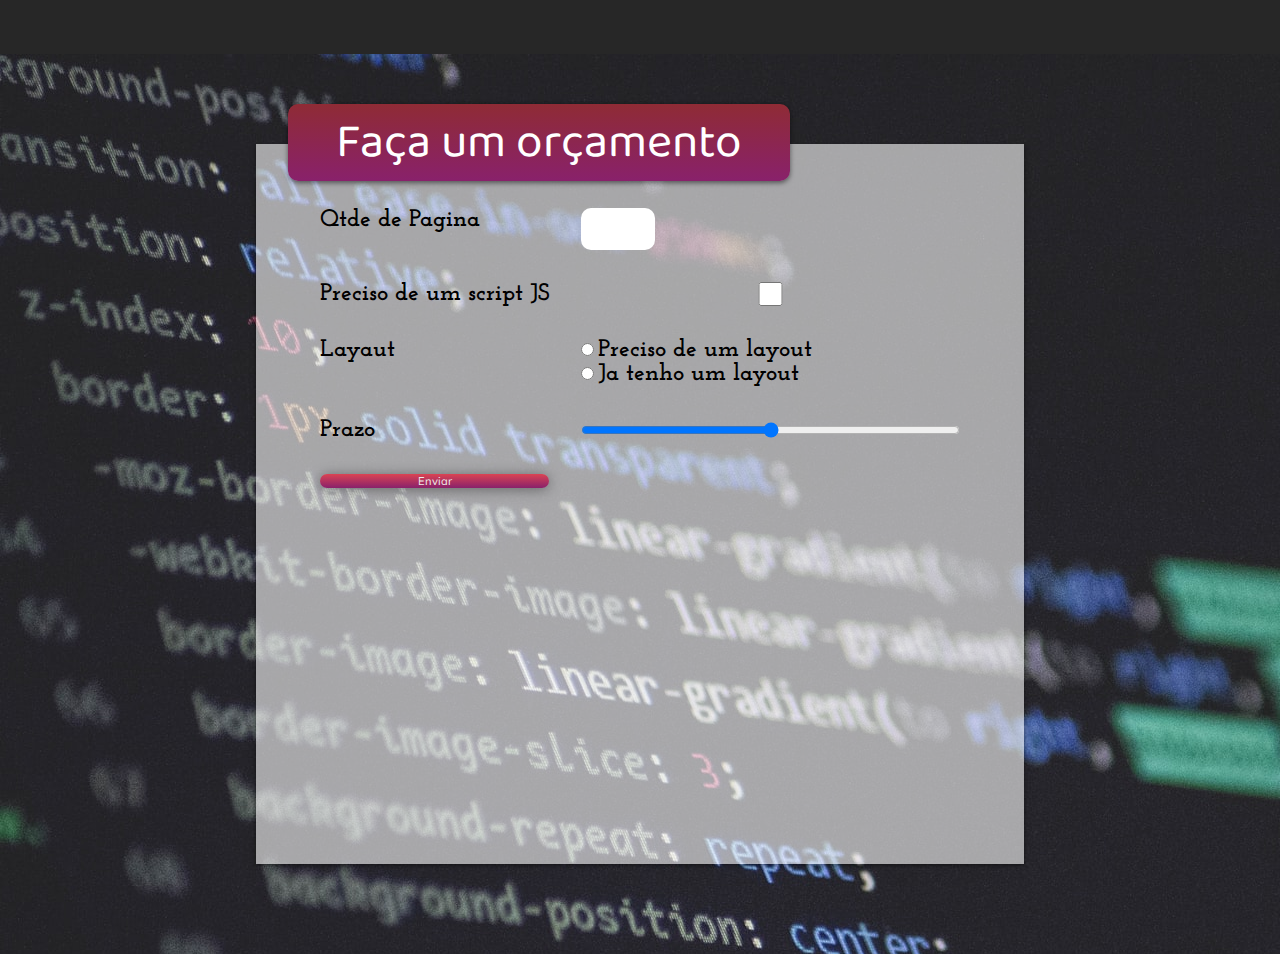
==== commit 1a2a94f6: "atualização" ====
--- a/Portifolio/index.html
+++ b/Portifolio/index.html
@@ -179,7 +179,7 @@
                     <h1>Faça um orçamento</h1>
                     <form>
                         <label for="qtde">Qtde de Pagina</label>
-                        <input type="text" name="qtde" id="qtde">
+                        <input type="number" min="1" name="qtde" id="qtde">
                         <label for="js">Preciso de um script JS</label>
                         <input type="checkbox" name="js" id="js">
                         <label>Layaut</label>
--- a/Portifolio/style.css
+++ b/Portifolio/style.css
@@ -462,5 +462,38 @@
     position: absolute;
     top: -2.5rem;
     left: 2rem;
-    background-color: ;
+    background: #DA4453;
+    background: -webkit-linear-gradient(to right, #89216B, #DA4453);
+    background: linear-gradient(to top, #89216B, #8f2b35);
+    padding: 0 3rem;
+    color: #fff;
+    font-family: var(--font-primay);
+    font-size: 3rem;
+    font-weight: lighter;
+    box-shadow: 0 0.1rem 0.3rem rgb(0, 0, 0, 0.5);
+    border-radius: 10px;
+}
+.sessao-orcamento form{
+    margin: 4rem;
+    display: grid;
+    grid-template-columns: auto 1fr;
+    column-gap: 2rem;
+    row-gap: 2rem;
+}
+.sessao-orcamento label{
+    font-family: var(--font-secundary);
+    font-size: 1.5rem;
+    font-weight: bold;
+}
+.sessao-orcamento input[type="number"]{
+    font-family: var(--font-secundary);
+    width: 4rem;
+    font-size: 2rem;
+    outline: none;
+    border-radius: 10px;
+    border: none;
+    padding: 0.3rem;
+}
+.btn-submit{
+    
 }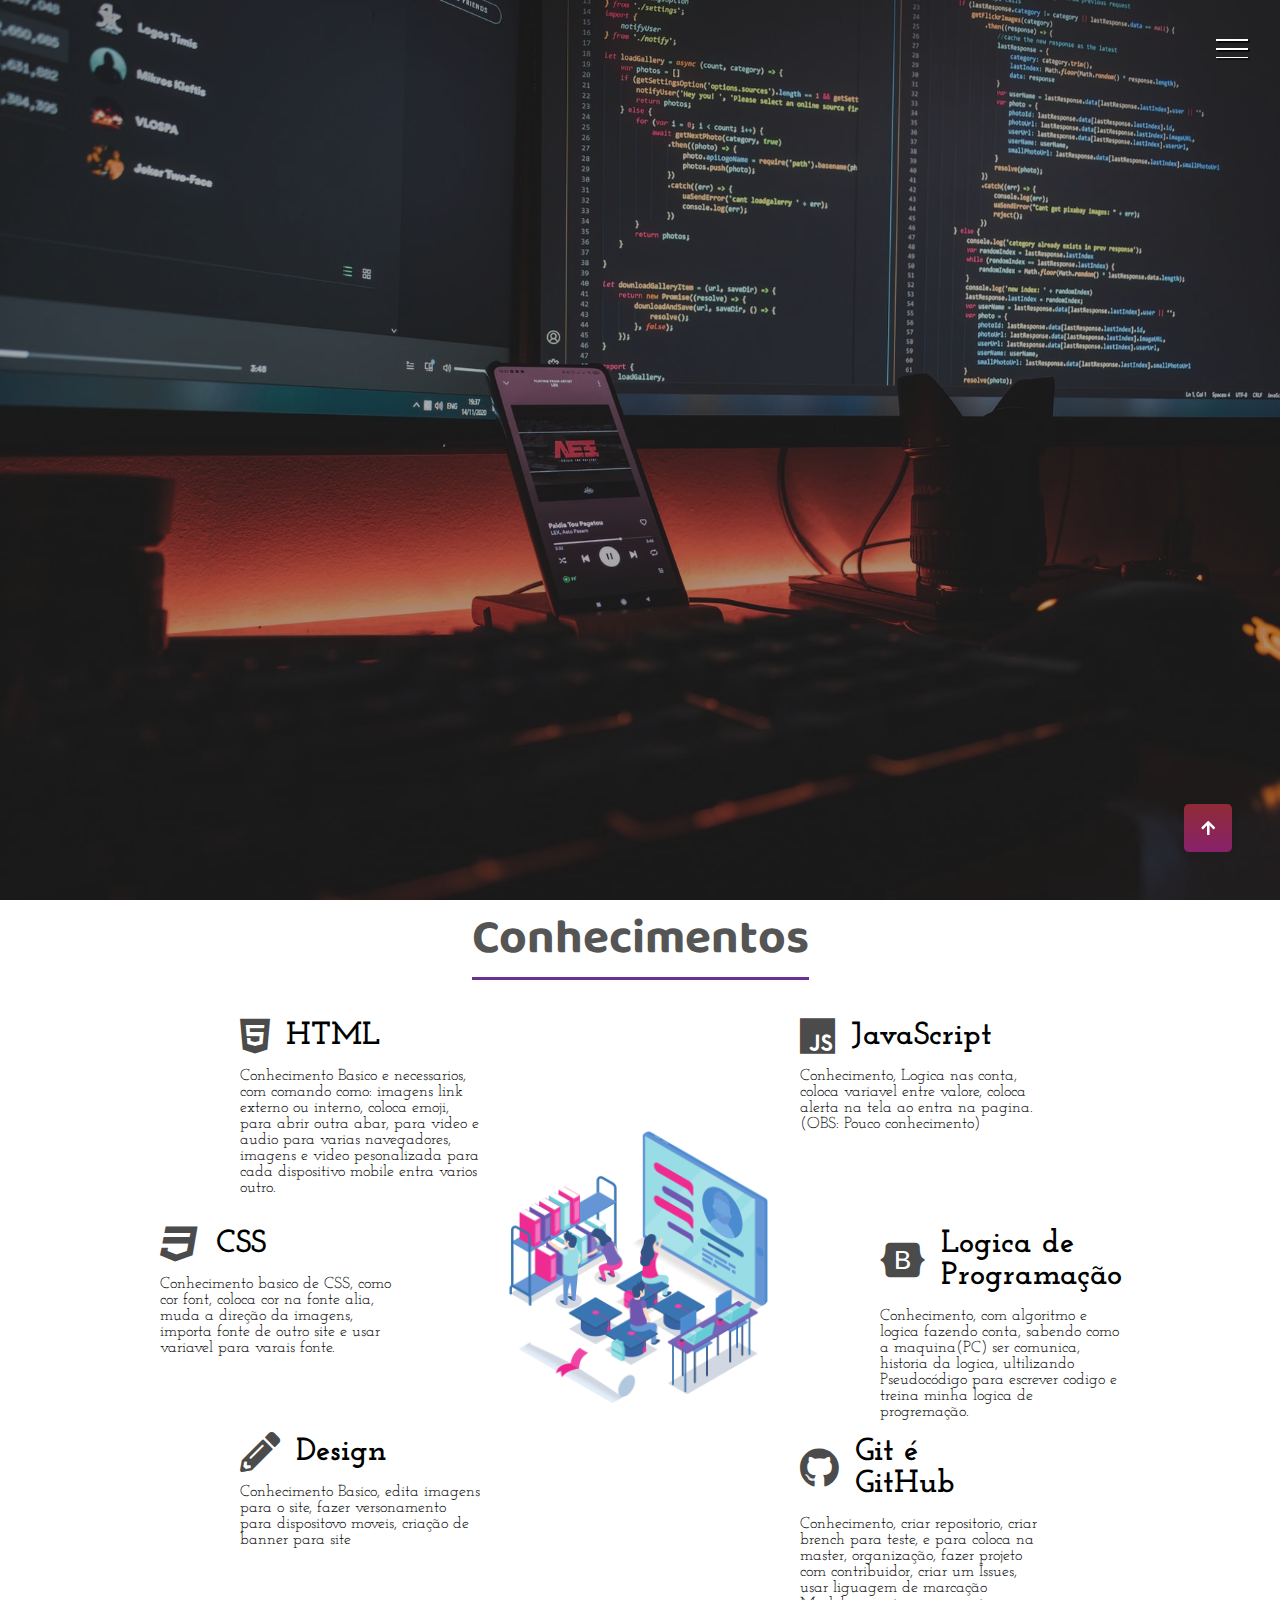
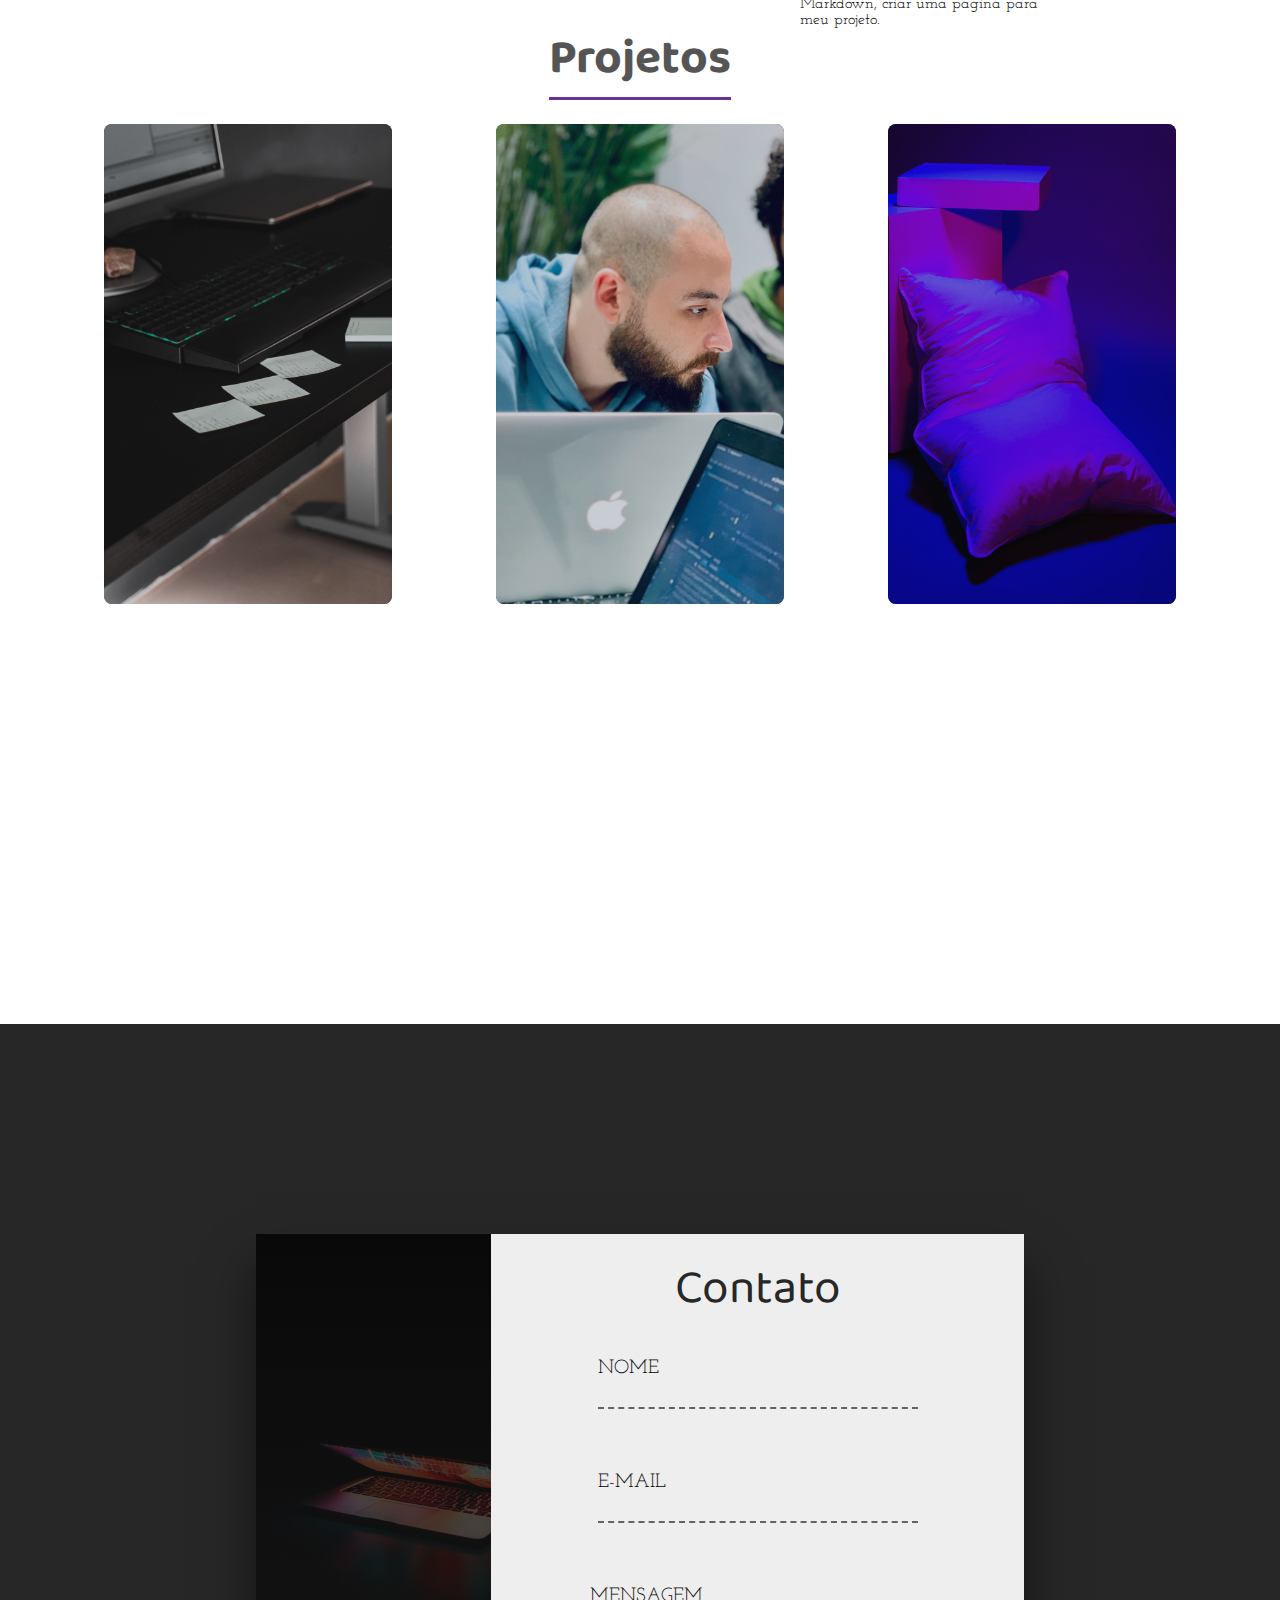
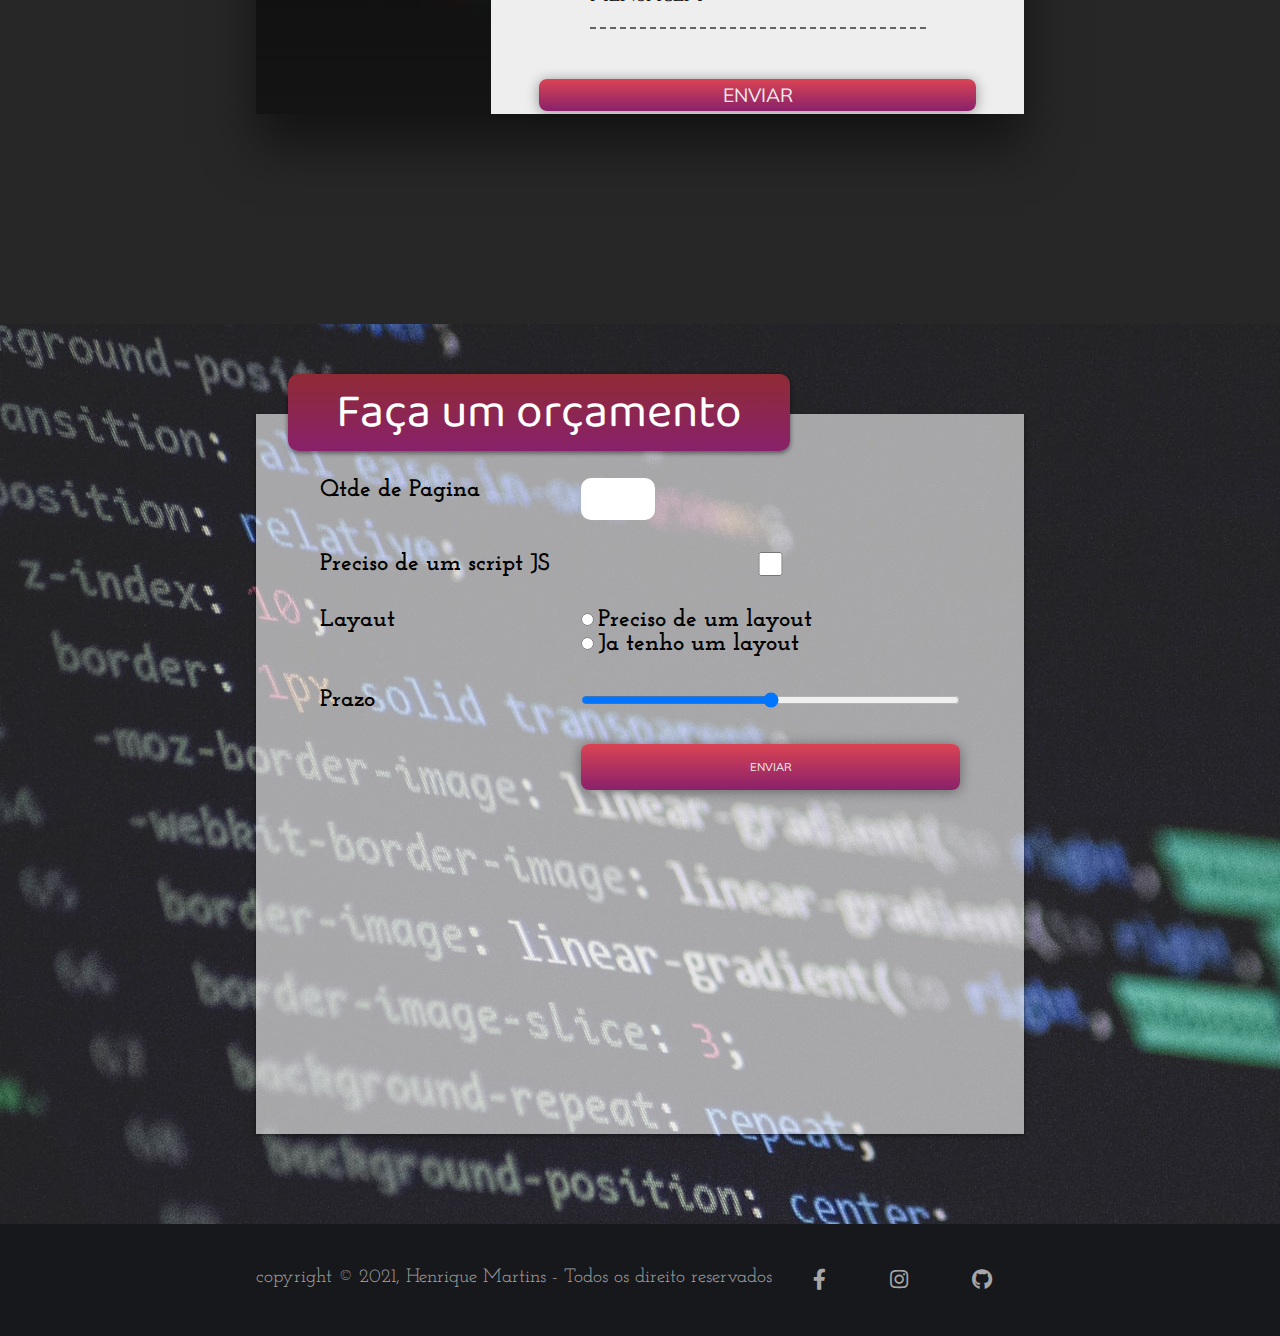
==== commit 18d6abfe: "atualização" ====
--- a/Portifolio/index.html
+++ b/Portifolio/index.html
@@ -21,7 +21,7 @@
             <span>fechar</span>
         </div>
 
-        <header>
+        <header id="home">
             <div class="img-wrapper">
                 <img  src="img/bg.jpg" alt=""> <!--Nome do autor da imagens:Fotis Fotopoulos-->
             </div>
@@ -35,17 +35,17 @@
         <aside class="sidebar">
             <nav>
                 <ul class="menu">
-                    <li class="menu-iten"><a href="#" class="menu-link">Home</a></li>
-                    <li class="menu-iten"><a href="#" class="menu-link">Conhecimento</a></li>
-                    <li class="menu-iten"><a href="#" class="menu-link">Projetos</a></li>
-                    <li class="menu-iten"><a href="#" class="menu-link">Contato</a></li>
-                    <li class="menu-iten"><a href="#" class="menu-link">Orçamento</a></li>
+                    <li class="menu-iten"><a href="#home" class="menu-link">Home</a></li>
+                    <li class="menu-iten"><a href="#conhecimentos" class="menu-link">Conhecimento</a></li>
+                    <li class="menu-iten"><a href="#projetos" class="menu-link">Projetos</a></li>
+                    <li class="menu-iten"><a href="#contato" class="menu-link">Contato</a></li>
+                    <li class="menu-iten"><a href="#orcamento" class="menu-link">Orçamento</a></li>
                 </ul>
             </nav>
             <div class="social-media"><a href="#"><i class="fab fa-facebook-f"></i></a><a href="#"><i class="fab fa-instagram"></i></a><a href="#"><i class="fab fa-github"></i></a></div>
         </aside>
 
-        <section class="sessao-conhecimentos">
+        <section class="sessao-conhecimentos" id="conhecimentos">
             <div class="sessao-header">
                 <h1>Conhecimentos</h1>
             </div>
@@ -110,7 +110,7 @@
                 </div>
             </div>
         </section>
-            <section class="sessao-projetos">
+            <section class="sessao-projetos" id="projetos">
                 <div class="sessao-header">
                     <h1>Projetos</h1>
                 </div>
@@ -151,7 +151,7 @@
                     </div>
                 </div>
             </section>
-            <section class="sessao-contato">
+            <section class="sessao-contato" id="contato">
                 <div class="contato-wrapper">
                     <div class="contato-left"></div>
                     <div class="contato-right">
@@ -174,7 +174,7 @@
                     </div>
                 </div>
             </section>
-            <section class="sessao-orcamento">
+            <section class="sessao-orcamento" id="orcamento">
                 <div class="orcamento-wrapper">
                     <h1>Faça um orçamento</h1>
                     <form>
@@ -199,6 +199,21 @@
                     </form>
                 </div>
             </section>
+            <footer>
+                <div class="footer-content">
+                    <p>copyright &copy 2021, Henrique Martins - Todos os direito reservados</p>
+                        <div class="social-list">
+                            <ul>
+                                <li><a href=""><i class="fab fa-facebook-f"></i></a></li>
+                                <li><a href=""><i class="fab fa-instagram"></i></a></li>
+                                <li><a href=""><i class="fab fa-github"></i></a></li>
+                            </ul>
+                        </div>
+                </div>
+            </footer>
+            <a href="#home" id="link-topo">
+                <i class="fas fa-arrow-up"></i>
+            </a>
 </div>    
 </body>      
     <script src="script.js"></script>
--- a/Portifolio/style.css
+++ b/Portifolio/style.css
@@ -13,6 +13,9 @@
     --font-primay: "Baloo 2", serif;
     --font-secundary:"Josefin Slab",serif;
     --font-action:"Mulish",serif;
+}
+html{
+    scroll-behavior: smooth;
 }
 
 .hanburguer{
@@ -27,9 +30,11 @@
     flex-direction: column;
     justify-content: space-evenly;
     cursor: pointer;
+    z-index: 160;
 }
 .show-menu .hanburguer{
     right: 16rem;
+    z-index: 160;
 }
 .line{
     width: 100%;
@@ -164,6 +169,7 @@
     top: 0;
     right: -20rem;
     transition: all 1s;
+    z-index: 150;
 }
 .show-menu .sidebar{
     right: 0;
@@ -177,7 +183,6 @@
 .menu-iten{
     text-align: center;
     margin-bottom:.3rem;
-
 }
 .menu-link{
     font-family: var(--font-action);
@@ -284,11 +289,11 @@
     display: flex;
     justify-content: space-evenly;
     width: 100%;
-    height: 70vh;
+    height: 100vh;
 }
 .card{
     width: 18rem;
-    height: 25rem;
+    height: 30rem;
     position: relative;
 }
 .card-img-wrapper{
@@ -347,6 +352,7 @@
     border-radius: .5rem;
     border: none;
     box-shadow: 0 .1rem .8rem rgba(0,0,0, .4);
+    cursor: pointer;
 }
 
 .card-info button{
@@ -440,6 +446,7 @@
     width: 100%;
     height: 2rem;
     margin-top: 0.9rem;
+    cursor: pointer;
 }
 .sessao-orcamento{
     width: 100%;
@@ -494,6 +501,51 @@
     border: none;
     padding: 0.3rem;
 }
-.btn-submit{
-    
+.btn-orcamento{
+    text-transform: uppercase;
+    padding: 1rem;
+    cursor: pointer;
+    grid-column: 2;
+}
+footer{
+    width: 100%;
+    height: 7rem;
+    background-color: #17181b;
+    display: flex;
+    justify-content: center;
+    align-items: center;
+}
+.footer-content{
+    width: 60%;
+    display: flex;
+    justify-content: space-between;
+}
+.footer-content p{
+    font-family: var(--font-secundary);
+    color: #a7a7a7;
+    font-size: 1.2rem;
+}
+.social-list a{
+    margin: 0 2rem;
+    color: #a7a7a7;
+    font-size: 1.3rem;
+}
+.social-list ul{
+    display: flex;
+}
+#link-topo{
+    position: fixed;
+    right: 3rem;
+    bottom: 3rem;
+    width: 3rem;
+    height: 3rem;
+    background: #DA4453;
+    background: -webkit-linear-gradient(to right, #89216B, #DA4453);
+    background: linear-gradient(to top, #89216B, #8f2b35);
+    display: flex;
+    justify-content: center;
+    align-items: center;
+    color: #ffffff;
+    border-radius: .3rem;
+    box-shadow: 0 0.1rem 0.6rem #00000009;
 }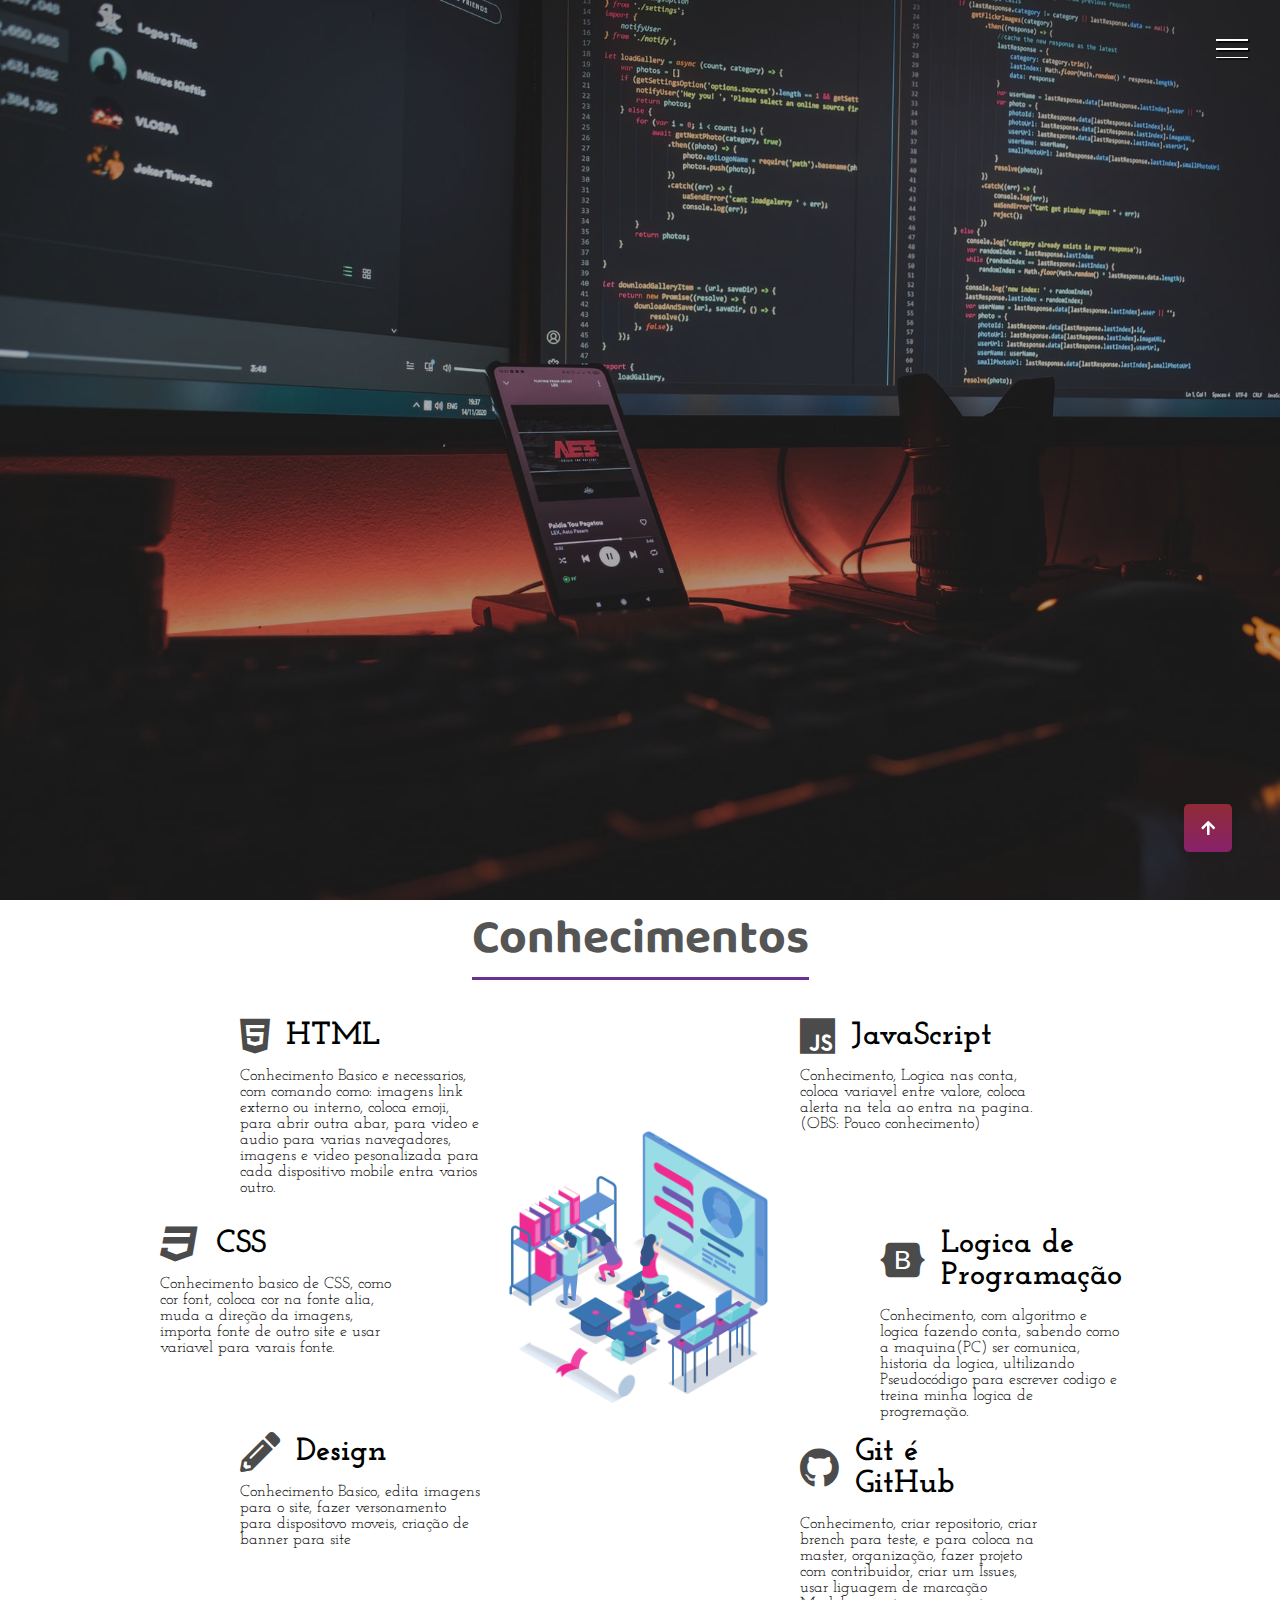
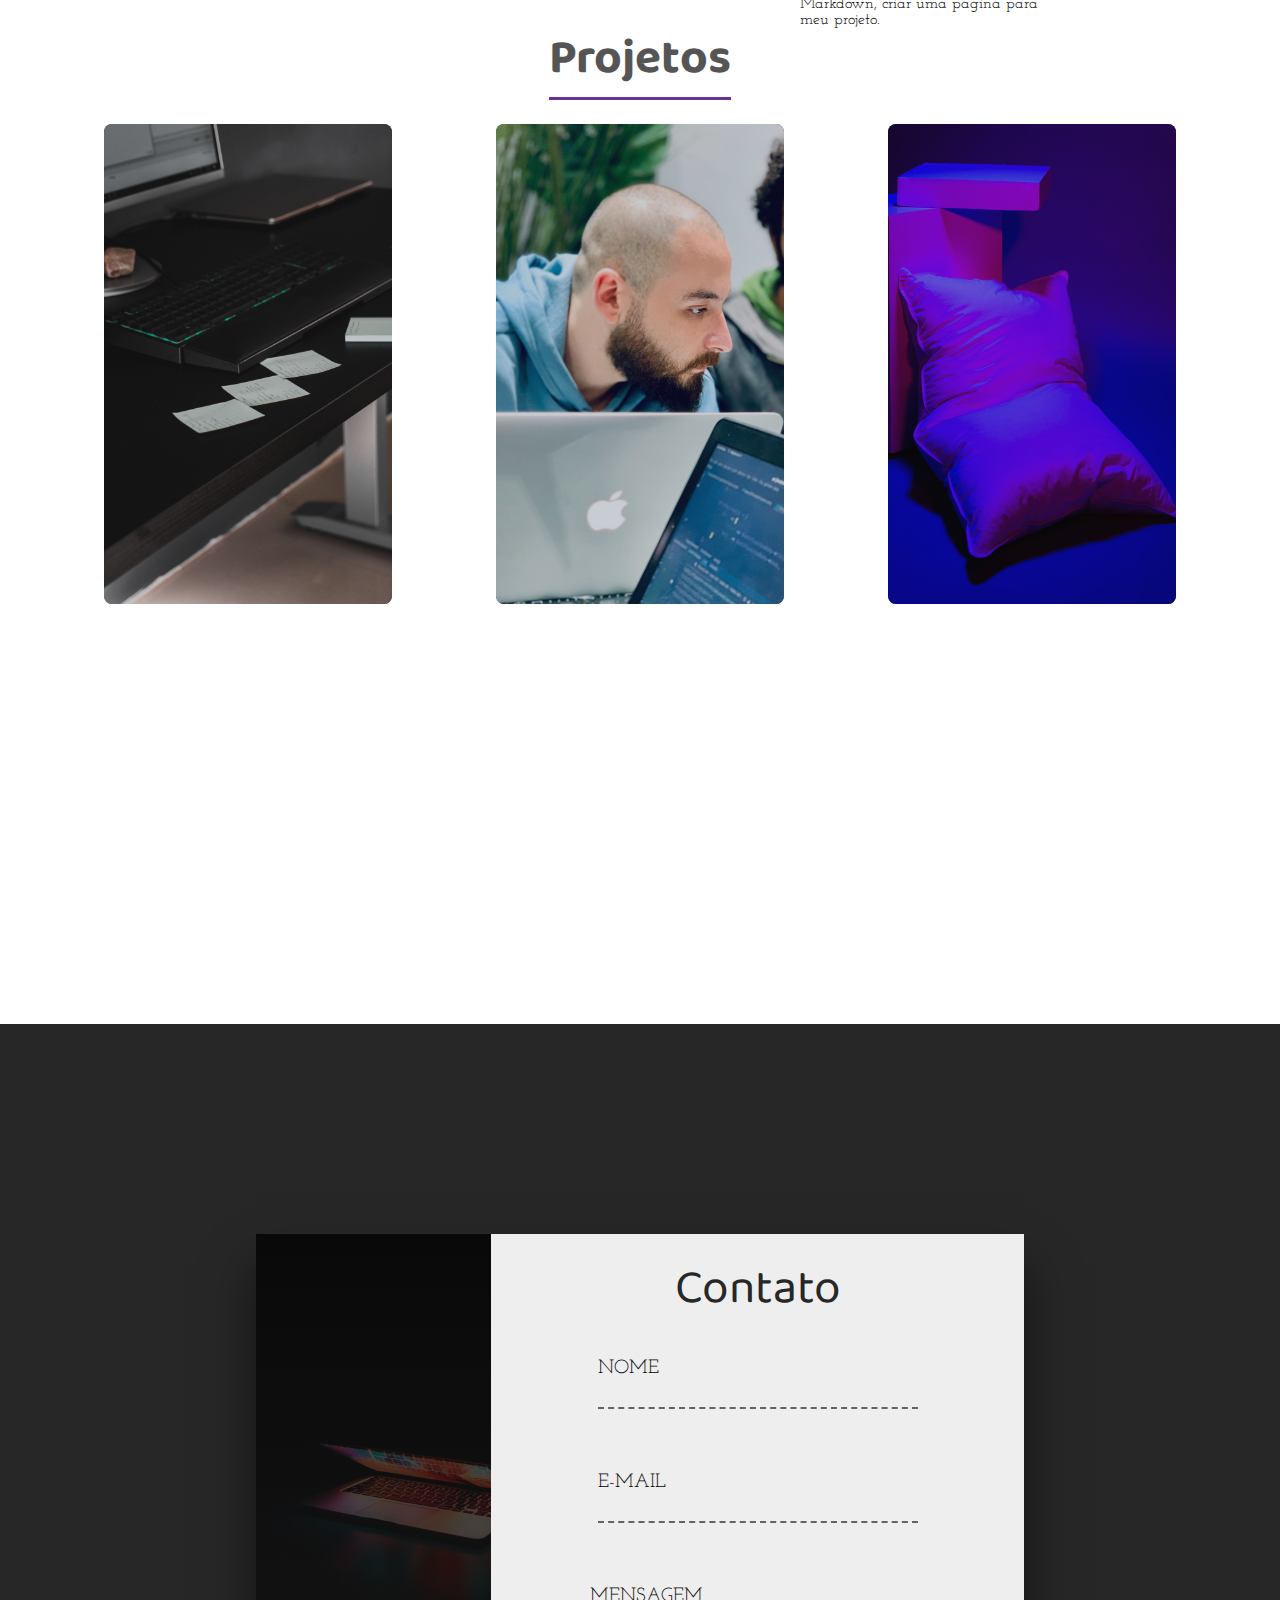
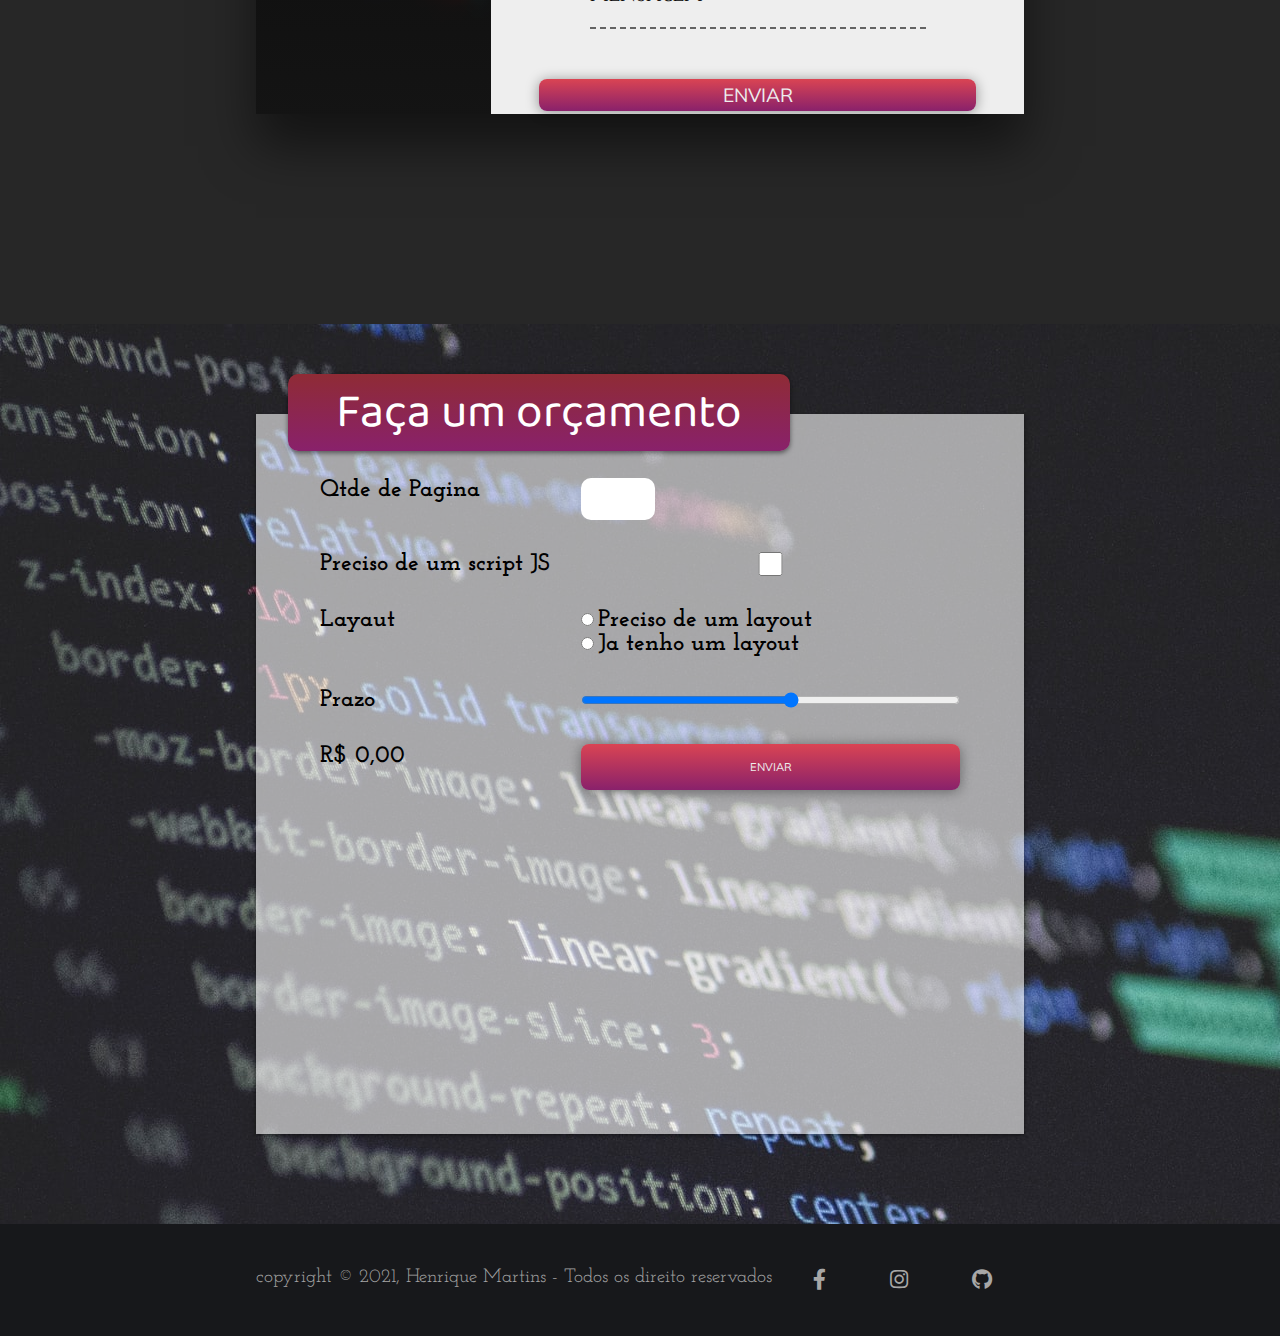
==== commit d66cd3c7: "atualização" ====
--- a/Portifolio/index.html
+++ b/Portifolio/index.html
@@ -194,7 +194,8 @@
                             </div>
                         </div>
                         <label for="prazo">Prazo</label>
-                        <input type="range" name="prazo" id="prazo">
+                        <input type="range" name="prazo" id="prazo" min="1" max="10">
+                        <label id="preco">R$ 0,00</label>
                         <button class="btn btn-orcamento" type="submit">Enviar</button>
                     </form>
                 </div>
